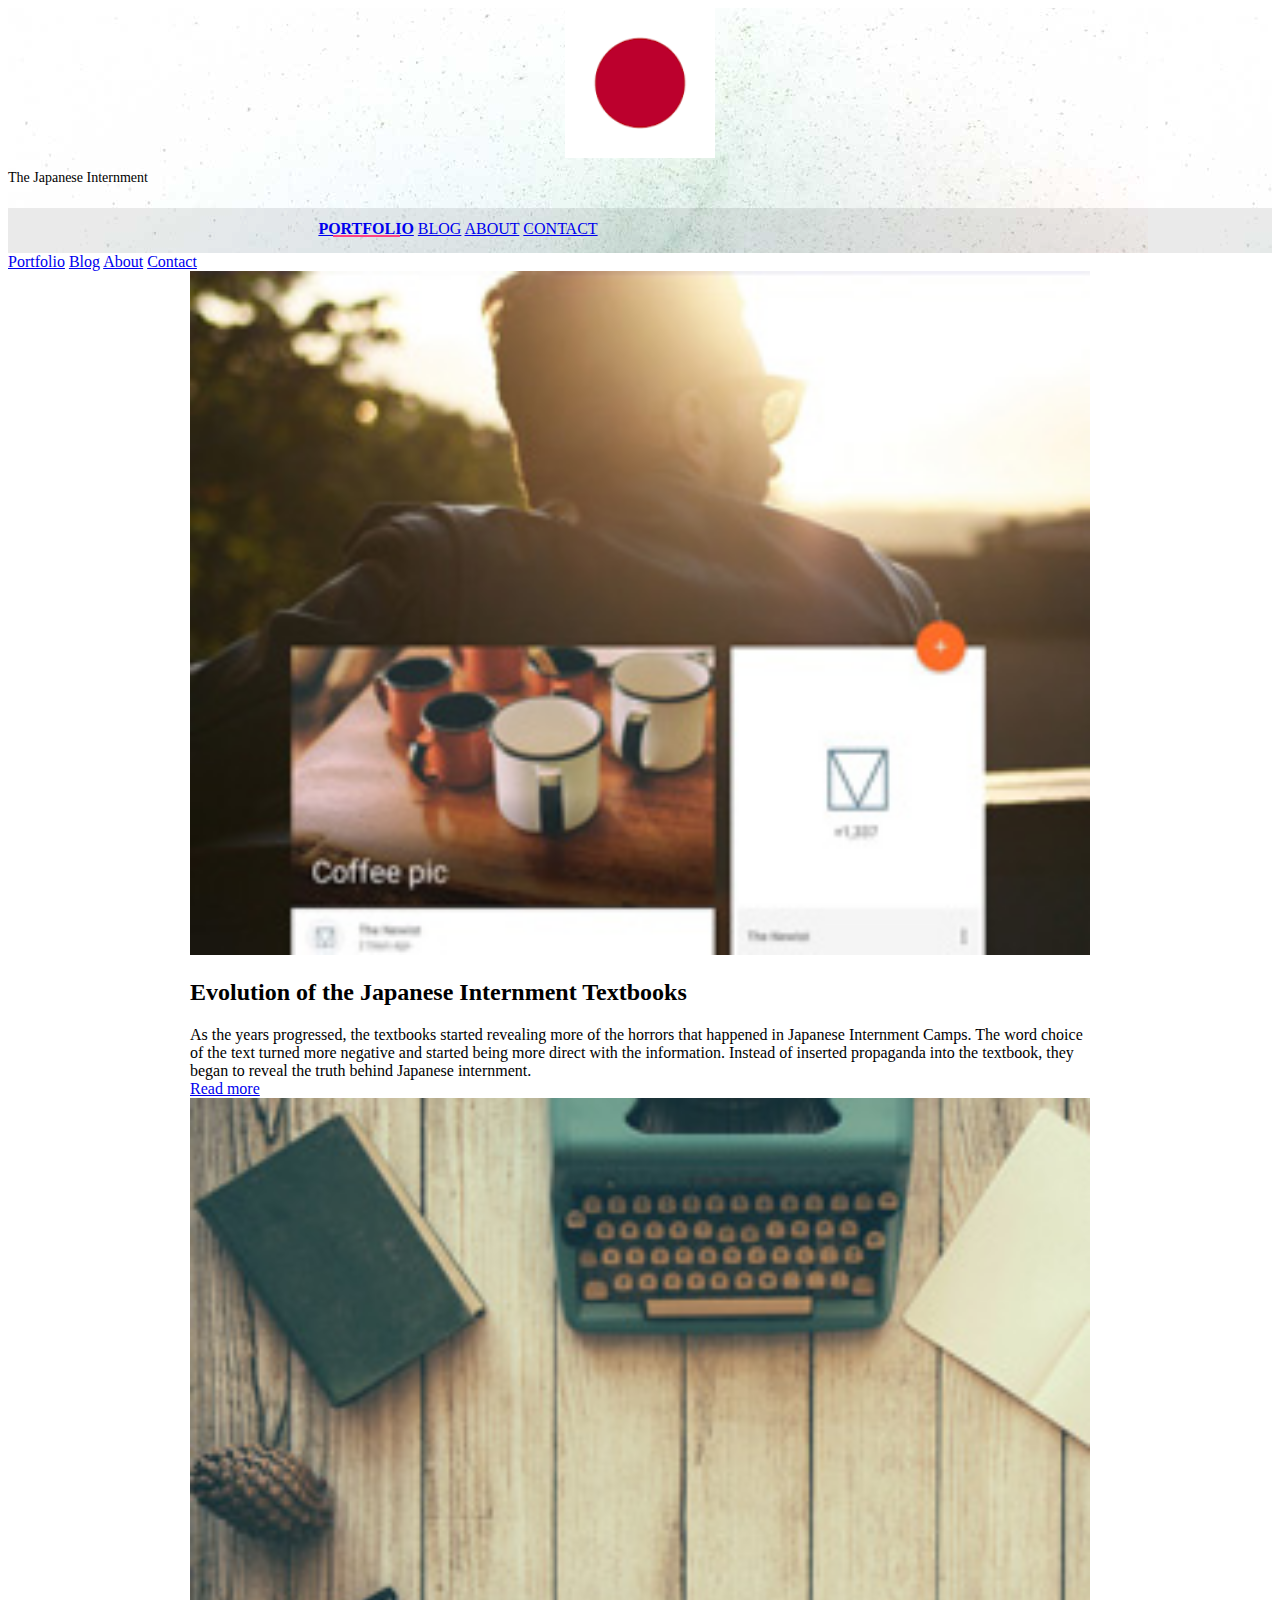
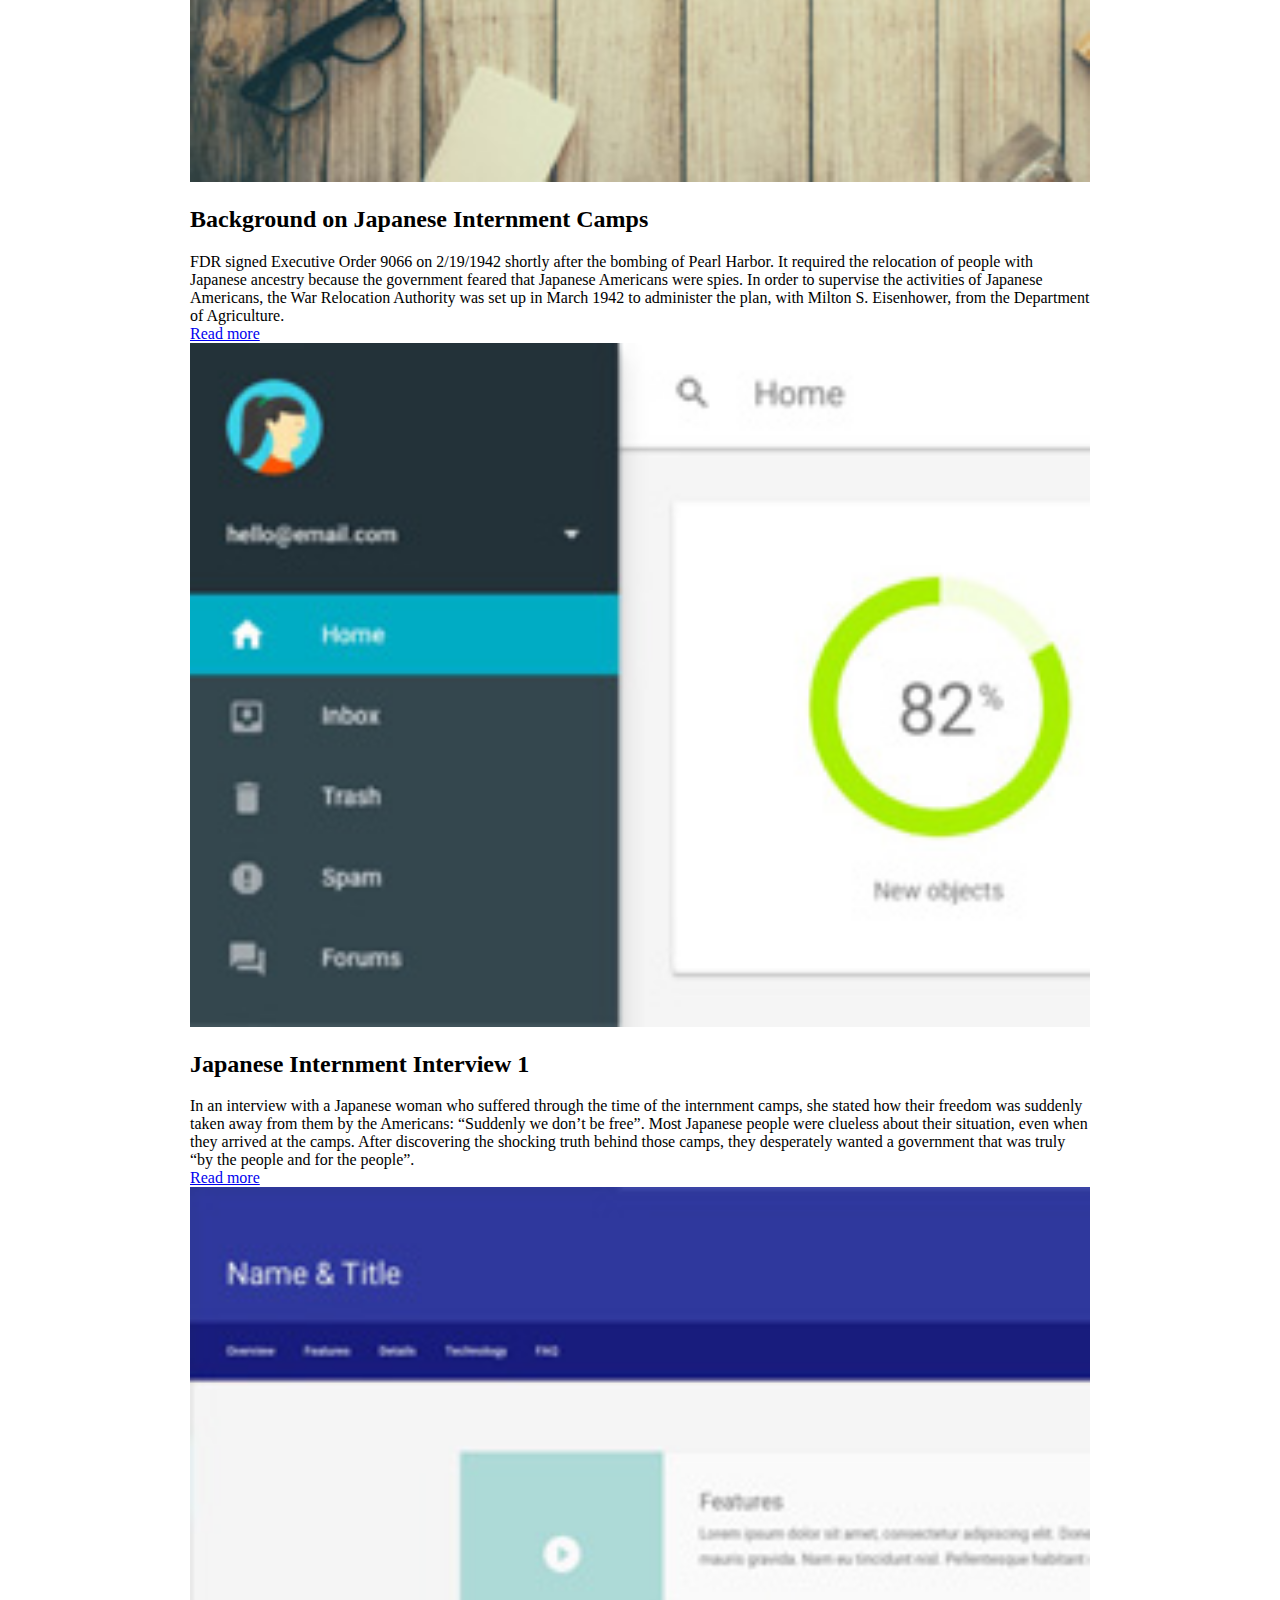
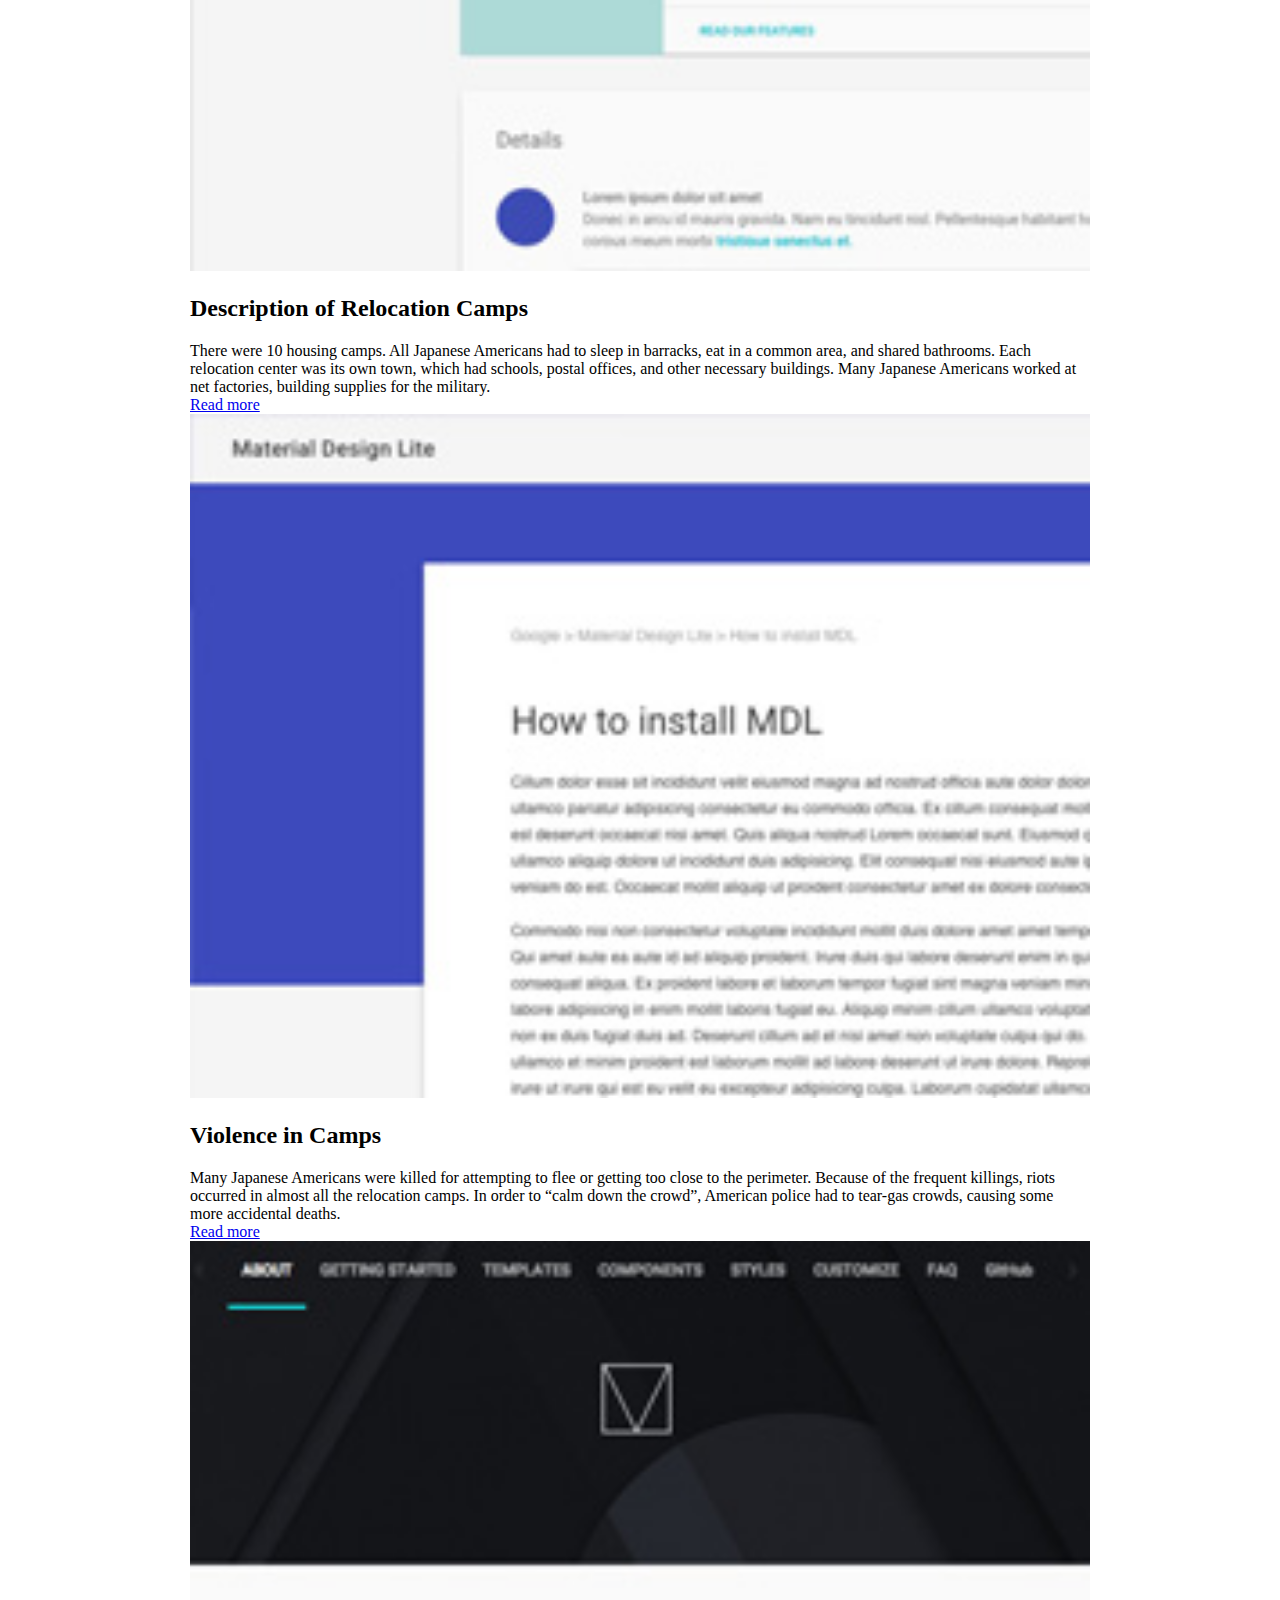
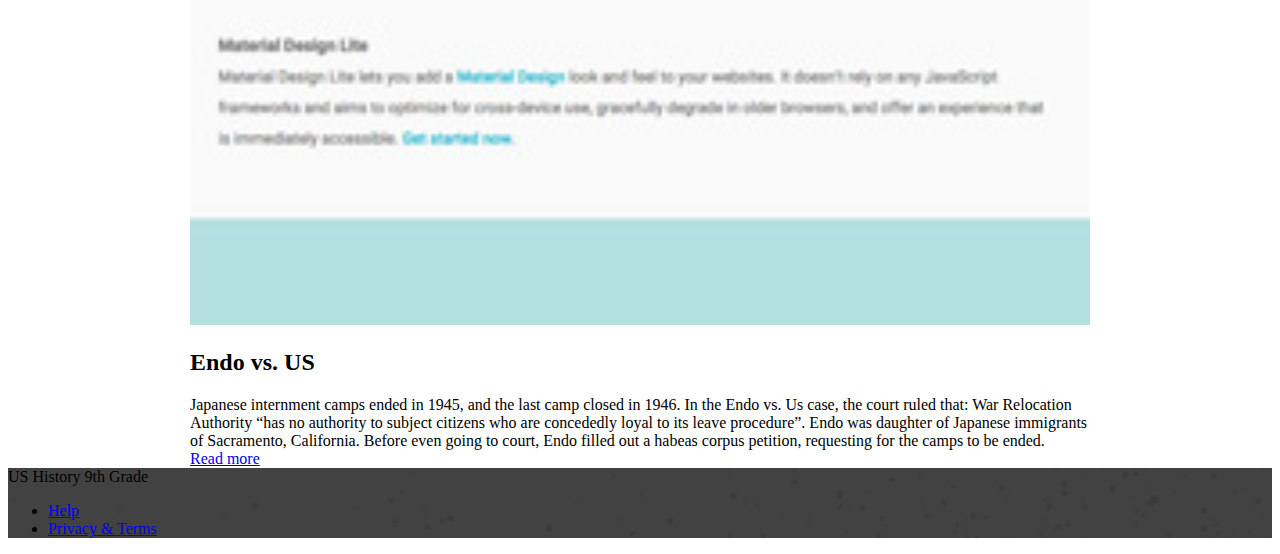
==== index.html @ 2d98bf53 "Update index.html" ====
<!doctype html>
<!--
  Material Design Lite
  Copyright 2015 Google Inc. All rights reserved.

  Licensed under the Apache License, Version 2.0 (the "License");
  you may not use this file except in compliance with the License.
  You may obtain a copy of the License at

      https://www.apache.org/licenses/LICENSE-2.0

  Unless required by applicable law or agreed to in writing, software
  distributed under the License is distributed on an "AS IS" BASIS,
  WITHOUT WARRANTIES OR CONDITIONS OF ANY KIND, either express or implied.
  See the License for the specific language governing permissions and
  limitations under the License
-->
<html lang="en">

<head>
    <meta charset="utf-8">
    <meta http-equiv="X-UA-Compatible" content="IE=edge">
    <meta name="description" content="A portfolio of information regarding the Japanese Internment. By Sujay Swain and Ivy Liang.">
    <meta name="viewport" content="width=device-width, initial-scale=1.0, minimum-scale=1.0">
    <title>Japanese Internment - Sujay Swain & Ivy Liang</title>
    <link rel="stylesheet" href="https://fonts.googleapis.com/css?family=Roboto:regular,bold,italic,thin,light,bolditalic,black,medium&amp;lang=en">
    <link rel="stylesheet" href="https://code.getmdl.io/1.3.0/material.grey-pink.min.css" />
    <link rel="stylesheet" href="styles.css" />


    <link rel="stylesheet" href="https://fonts.googleapis.com/icon?family=Material+Icons">
</head>

<body>
    <div class="mdl-layout mdl-js-layout mdl-layout--fixed-header">
        <header class="mdl-layout__header mdl-layout__header--waterfall portfolio-header">
            <div class="mdl-layout__header-row portfolio-logo-row">
                <span class="mdl-layout__title">
                    <div class="portfolio-logo"></div>
                    <span class="mdl-layout__title">The Japanese Internment</span>
                </span>
            </div>
            <div class="mdl-layout__header-row portfolio-navigation-row mdl-layout--large-screen-only">
                <nav class="mdl-navigation mdl-typography--body-1-force-preferred-font">
                    <a class="mdl-navigation__link is-active" href="index.html">Portfolio</a>
                    <a class="mdl-navigation__link" href="blog.html">Blog</a>
                    <a class="mdl-navigation__link" href="about.html">About</a>
                    <a class="mdl-navigation__link" href="contact.html">Contact</a>
                </nav>
            </div>
        </header>
        <div class="mdl-layout__drawer mdl-layout--small-screen-only">
            <nav class="mdl-navigation mdl-typography--body-1-force-preferred-font">
                <a class="mdl-navigation__link is-active" href="index.html">Portfolio</a>
                <a class="mdl-navigation__link" href="blog.html">Blog</a>
                <a class="mdl-navigation__link" href="about.html">About</a>
                <a class="mdl-navigation__link" href="contact.html">Contact</a>
            </nav>
        </div>
        <main class="mdl-layout__content">
            <div class="mdl-grid portfolio-max-width">
                <div class="mdl-cell mdl-card mdl-shadow--4dp portfolio-card">
                    <div class="mdl-card__media">
                        <img class="article-image" src=" images/example-work01.jpg" border="0" alt="">
                    </div>
                    <div class="mdl-card__title">
                        <h2 class="mdl-card__title-text">Evolution of the Japanese Internment Textbooks</h2>
                    </div>
                    <div class="mdl-card__supporting-text">
                        As the years progressed, the textbooks started revealing more of the horrors that happened
                        in Japanese Internment Camps. The word choice of the text turned more negative and started
                        being more direct with the information. Instead of inserted propaganda into the textbook,
                        they began to reveal the truth behind Japanese internment.
                    </div>
                    <div class="mdl-card__actions mdl-card--border">
                        <a class="mdl-button mdl-button--colored mdl-js-button mdl-js-ripple-effect mdl-button--accent" href="portfolio-example01.html">Read more</a>
                    </div>
                </div>
                <div class="mdl-cell mdl-card mdl-shadow--4dp portfolio-card">
                    <div class="mdl-card__media">
                        <img class="article-image" src=" images/example-work07.jpg" border="0" alt="">
                    </div>
                    <div class="mdl-card__title">
                        <h2 class="mdl-card__title-text">Background on Japanese Internment Camps</h2>
                    </div>
                    <div class="mdl-card__supporting-text">
                        FDR signed Executive Order 9066 on 2/19/1942 shortly after the bombing of Pearl Harbor.
                        It required the relocation of people with Japanese ancestry because the government feared
                        that Japanese Americans were spies. In order to supervise the activities of Japanese
                        Americans, the War Relocation Authority was set up in March 1942 to administer the plan,
                        with Milton S. Eisenhower, from the Department of Agriculture.
                    </div>
                    <div class="mdl-card__actions mdl-card--border">
                        <a class="mdl-button mdl-button--colored mdl-js-button mdl-js-ripple-effect mdl-button--accent" href="portfolio-example01.html">Read more</a>
                    </div>
                </div>
                <div class="mdl-cell mdl-card mdl-shadow--4dp portfolio-card">
                    <div class="mdl-card__media">
                        <img class="article-image" src=" images/example-work03.jpg" border="0" alt="">
                    </div>
                    <div class="mdl-card__title">
                        <h2 class="mdl-card__title-text">Japanese Internment Interview 1</h2>
                    </div>
                    <div class="mdl-card__supporting-text">
                       In an interview with a Japanese woman who suffered through the time of the internment camps, she stated how 
                      their freedom was suddenly taken away from them by the Americans: “Suddenly we don’t be free”. Most Japanese 
                      people were clueless about their situation, even when they arrived at the camps. After discovering the shocking 
                      truth behind those camps, they desperately wanted a government that was truly “by the people and for the people”.
                    </div>
                    <div class="mdl-card__actions mdl-card--border">
                        <a class="mdl-button mdl-button--colored mdl-js-button mdl-js-ripple-effect mdl-button--accent" href="portfolio-example01.html">Read more</a>
                    </div>
                </div>
                <div class="mdl-cell mdl-card mdl-shadow--4dp portfolio-card">
                    <div class="mdl-card__media">
                        <img class="article-image" src=" images/example-work04.jpg" border="0" alt="">
                    </div>
                    <div class="mdl-card__title">
                        <h2 class="mdl-card__title-text">Description of Relocation Camps</h2>
                    </div>
                    <div class="mdl-card__supporting-text">
                        There were 10 housing camps. All Japanese Americans had to sleep in barracks, eat in a common area, and 
                      shared bathrooms. Each relocation center was its own town, which had schools, postal offices, and other 
                      necessary buildings. Many Japanese Americans worked at net factories, building supplies for the military.
                    </div>
                    <div class="mdl-card__actions mdl-card--border">
                        <a class="mdl-button mdl-button--colored mdl-js-button mdl-js-ripple-effect mdl-button--accent" href="portfolio-example01.html">Read more</a>
                    </div>
                </div>
                <div class="mdl-cell mdl-card mdl-shadow--4dp portfolio-card">
                    <div class="mdl-card__media">
                        <img class="article-image" src=" images/example-work05.jpg" border="0" alt="">
                    </div>
                    <div class="mdl-card__title">
                        <h2 class="mdl-card__title-text">Violence in Camps</h2>
                    </div>
                    <div class="mdl-card__supporting-text">
                        Many Japanese Americans were killed for attempting to flee or getting too close to the perimeter. Because 
                      of the frequent killings, riots occurred in almost all the relocation camps. In order to “calm down the crowd”, 
                      American police had to tear-gas crowds, causing some more accidental deaths.
                    </div>
                    <div class="mdl-card__actions mdl-card--border">
                        <a class="mdl-button mdl-button--colored mdl-js-button mdl-js-ripple-effect mdl-button--accent" href="portfolio-example01.html">Read more</a>
                    </div>
                </div>
                <div class="mdl-cell mdl-card mdl-shadow--4dp portfolio-card">
                    <div class="mdl-card__media">
                        <img class="article-image" src=" images/example-work06.jpg" border="0" alt="">
                    </div>
                    <div class="mdl-card__title">
                        <h2 class="mdl-card__title-text">Endo vs. US</h2>
                    </div>
                    <div class="mdl-card__supporting-text">
                        Japanese internment camps ended in 1945, and the last camp closed in 1946. In the Endo vs. Us case, the 
                      court ruled that: War Relocation Authority “has no authority to subject citizens who are concededly loyal to 
                      its leave procedure”. Endo was daughter of Japanese immigrants of Sacramento, California. Before even going 
                      to court, Endo filled out a habeas corpus petition, requesting for the camps to be ended.
                    </div>
                    <div class="mdl-card__actions mdl-card--border">
                        <a class="mdl-button mdl-button--colored mdl-js-button mdl-js-ripple-effect mdl-button--accent" href="portfolio-example01.html">Read more</a>
                    </div>
                </div>
            </div>
            <footer class="mdl-mini-footer">
                <div class="mdl-mini-footer__left-section">
                    <div class="mdl-logo">US History 9th Grade</div>
                </div>
                <div class="mdl-mini-footer__right-section">
                    <ul class="mdl-mini-footer__link-list">
                        <li><a href="#">Help</a></li>
                        <li><a href="#">Privacy & Terms</a></li>
                    </ul>
                </div>
            </footer>
        </main>
    </div>
    <script src="https://code.getmdl.io/1.3.0/material.min.js"></script>
</body>

</html>
---- styles.css ----
.portfolio-header {
  position: relative;
  background-image: url(images/header-bg.jpg);
}

.portfolio-header .mdl-layout__header-row {
  padding: 0;
  -webkit-justify-content: center;
      -ms-flex-pack: center;
          justify-content: center;
}

.mdl-layout__title {
  font-size: 14px;
  text-align: center;
  font-weight: 300;
}

.is-compact .mdl-layout__title span {
  display: none;
}

.portfolio-logo-row {
  min-height: 200px;
}

.is-compact .portfolio-logo-row {
  min-height: auto;
}

.portfolio-logo {
  background: url(images/logo.png) 50% no-repeat;
  background-size: cover;
  height: 150px;
  width: 150px;
  margin: auto auto 10px;
}

.is-compact .portfolio-logo {
  height: 50px;
  width: 50px;
  margin-top: 7px;
}

.portfolio-navigation-row {
  background-color: rgba(0, 0, 0, 0.08);
  text-transform: uppercase;
  height: 45px;
}

.portfolio-navigation-row  .mdl-navigation {
  text-align: center;
  max-width: 900px;
  width: 100%;
}

.portfolio-navigation-row .mdl-navigation__link {
  -webkit-flex: 1;
      -ms-flex: 1;
          flex: 1;
  line-height: 42px;
}

.portfolio-header .mdl-layout__drawer-button {
    background-color: rgba(197, 197, 197, 0.44);
}

.portfolio-navigation-row .is-active {
  position: relative;
  font-weight: bold;
}

.portfolio-navigation-row .is-active:after {
  content: "";
  width: 70%;
  height: 2px;
  display: block;
  position: absolute;
  bottom: 0;
  left: 0;
  background-color: rgb(255,64,129);
  left: 15%;
}

.portfolio-card .mdl-card__title {
  padding-bottom: 0;
}

.portfolio-blog-card-full-bg {
  background: url(images/example-blog03.jpg) center / cover;
}

.portfolio-blog-card-event-bg {
  background: url(images/example-blog05.jpg) center / cover;
}

.portfolio-blog-card-strip-bg {
  background: url(images/example-blog06.jpg) center / cover;
}

.portfolio-blog-card-compact .mdl-card__title {
  padding-bottom: 0;
}

.portfolio-blog-card-bg > .mdl-card__actions {
  height: 52px;
  padding: 16px;
  background: rgba(0, 0, 0, 0.2);
}

img.article-image {
  width: 100%;
  height: auto;
}

.portfolio-max-width {
  max-width: 900px;
  margin: auto;
}

.portfolio-copy {
  max-width: 700px;
}

.no-padding {
  padding: 0;
}

.no-left-padding{
  padding-left: 0;
}

.no-bottom-padding {
  padding-bottom: 0;
}

.padding-top {
  padding: 10px 0 0;
}

.portfolio-share-btn {
  position: relative;
  float: right;
  top: -4px;
}

.demo-card-event > .mdl-card__actions {
    -webkit-align-items: center;
        -ms-flex-align: center;
            align-items: center;
    box-sizing: border-box;
    display: -webkit-flex;
    display: -ms-flexbox;
    display: flex;
}

.portfolio-contact .mdl-textfield {
  width: 100%;
}

.portfolio-contact form {
  max-width: 550px;
  margin: auto;
}

footer {
  background-image: url(images/footer-background.png);
  background-size: cover;
}
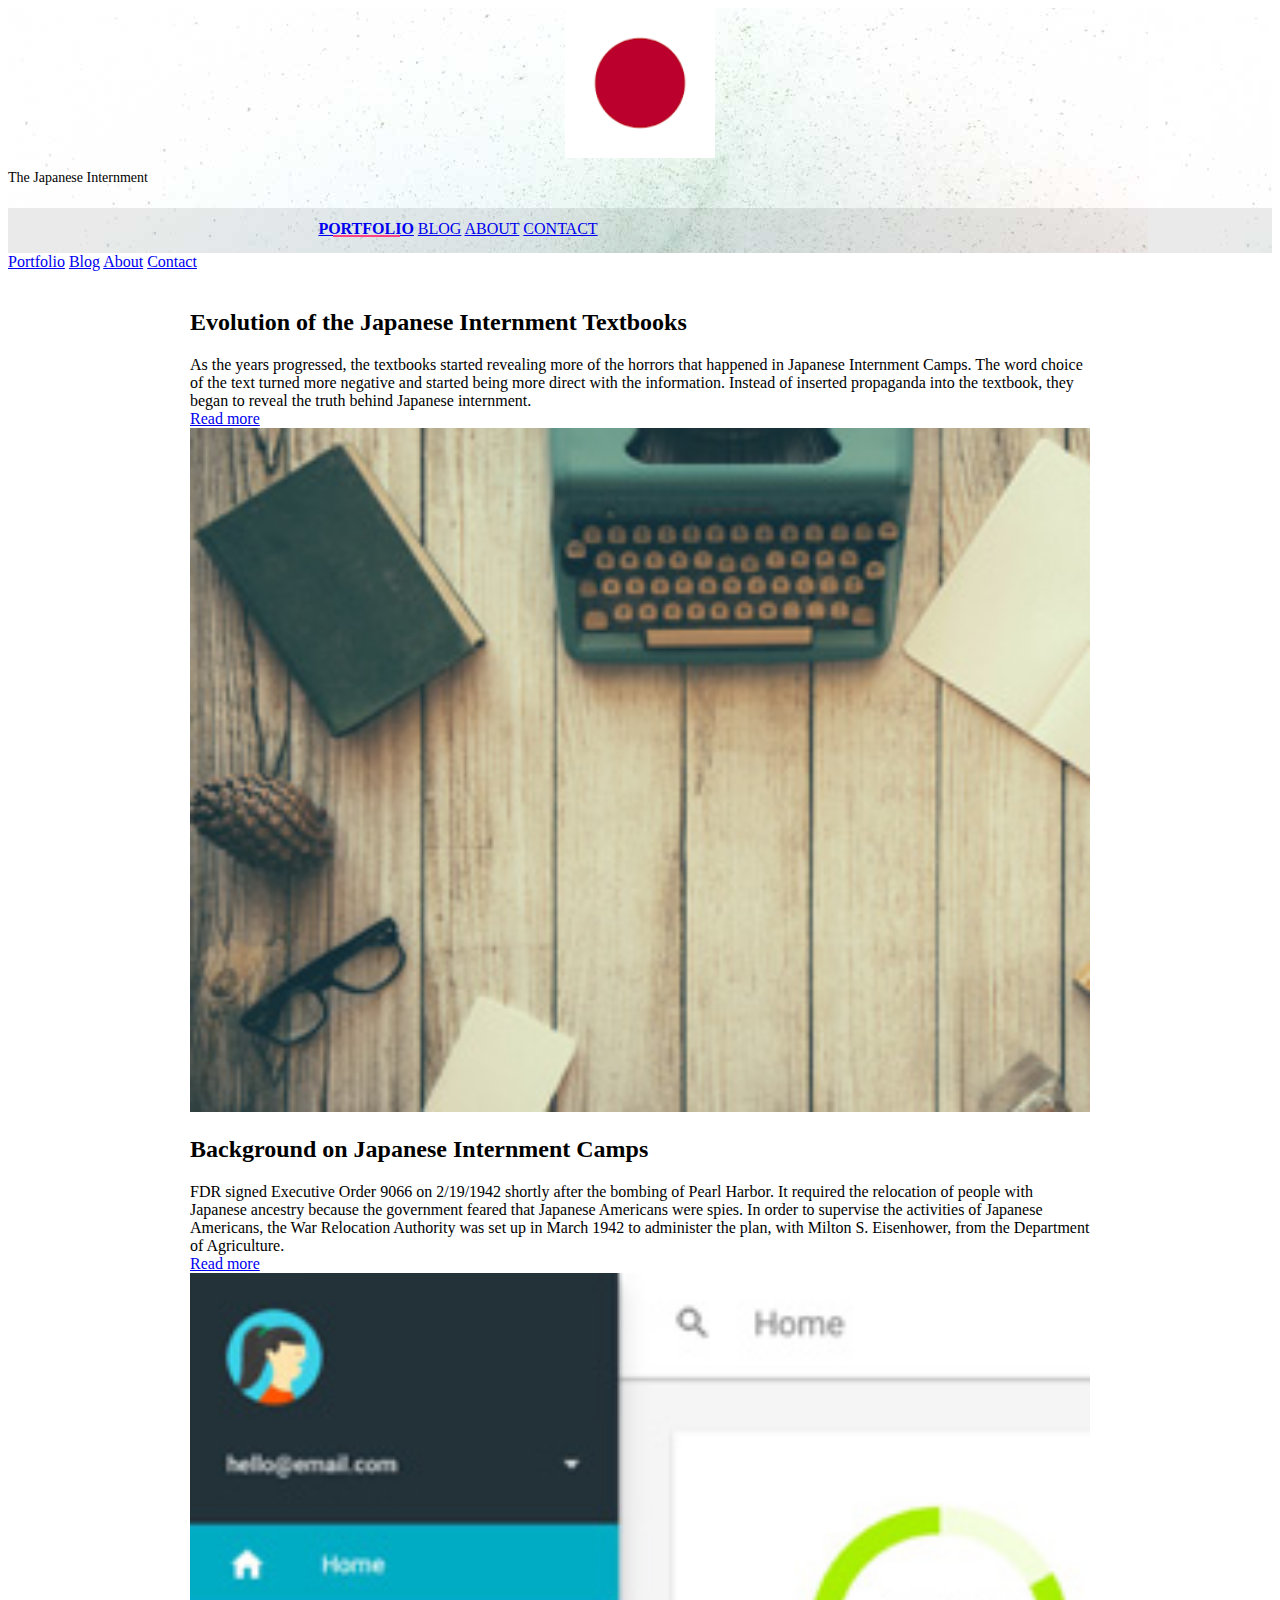
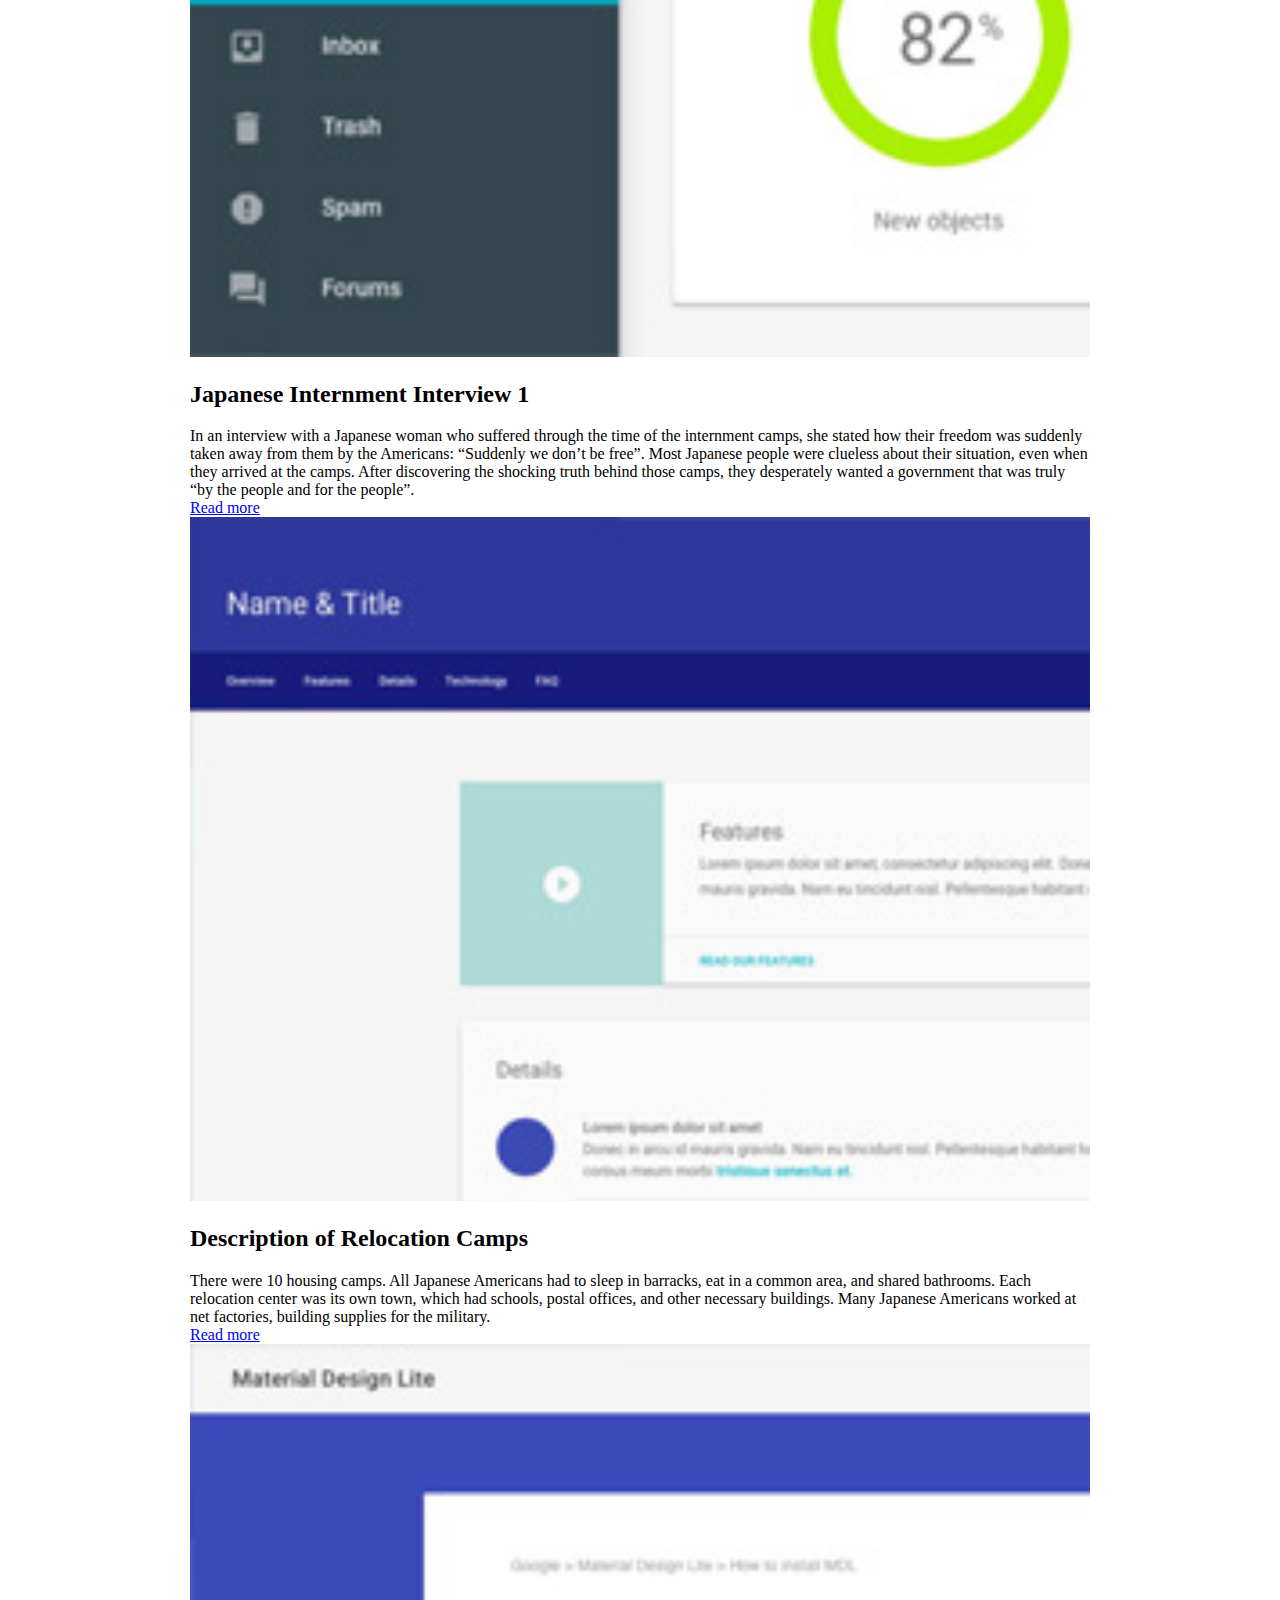
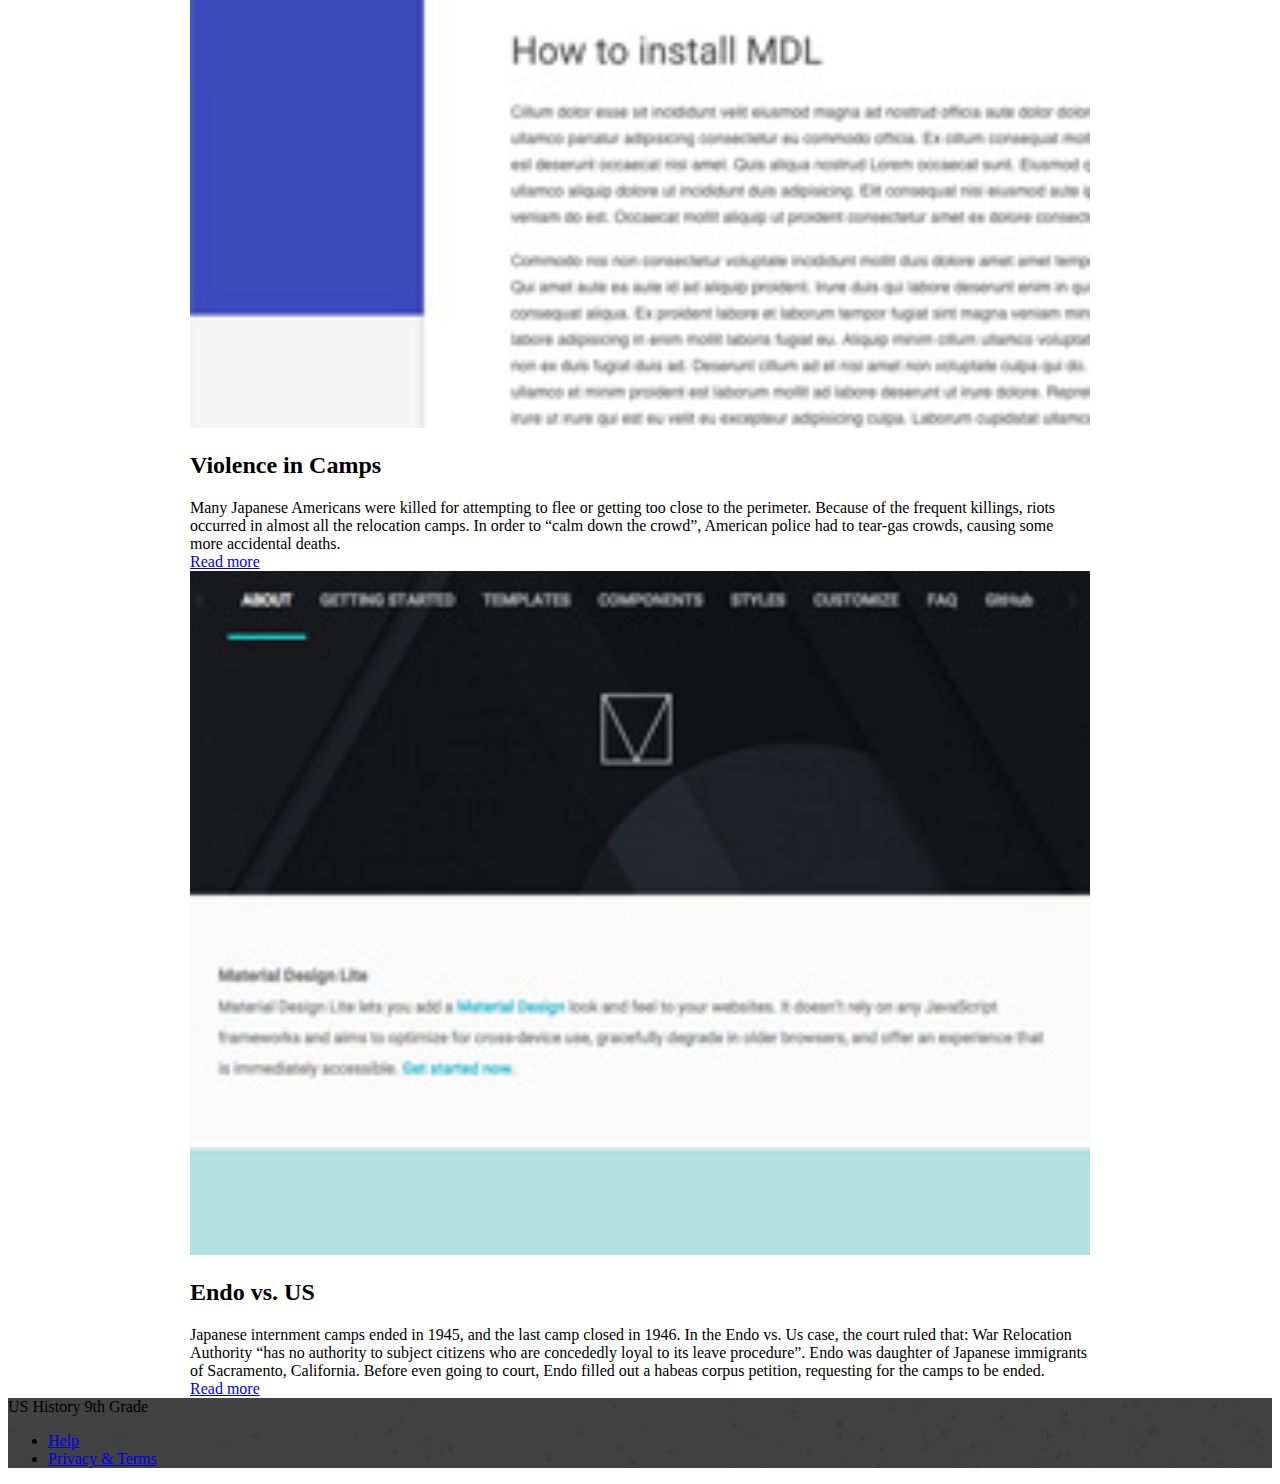
==== commit 0d4b36c4: "Update index.html" ====
--- a/index.html
+++ b/index.html
@@ -61,7 +61,7 @@
             <div class="mdl-grid portfolio-max-width">
                 <div class="mdl-cell mdl-card mdl-shadow--4dp portfolio-card">
                     <div class="mdl-card__media">
-                        <img class="article-image" src=" images/example-work01.jpg" border="0" alt="">
+                        <img class="article-image" src=" images/textbook.jpeg" border="0" alt="">
                     </div>
                     <div class="mdl-card__title">
                         <h2 class="mdl-card__title-text">Evolution of the Japanese Internment Textbooks</h2>
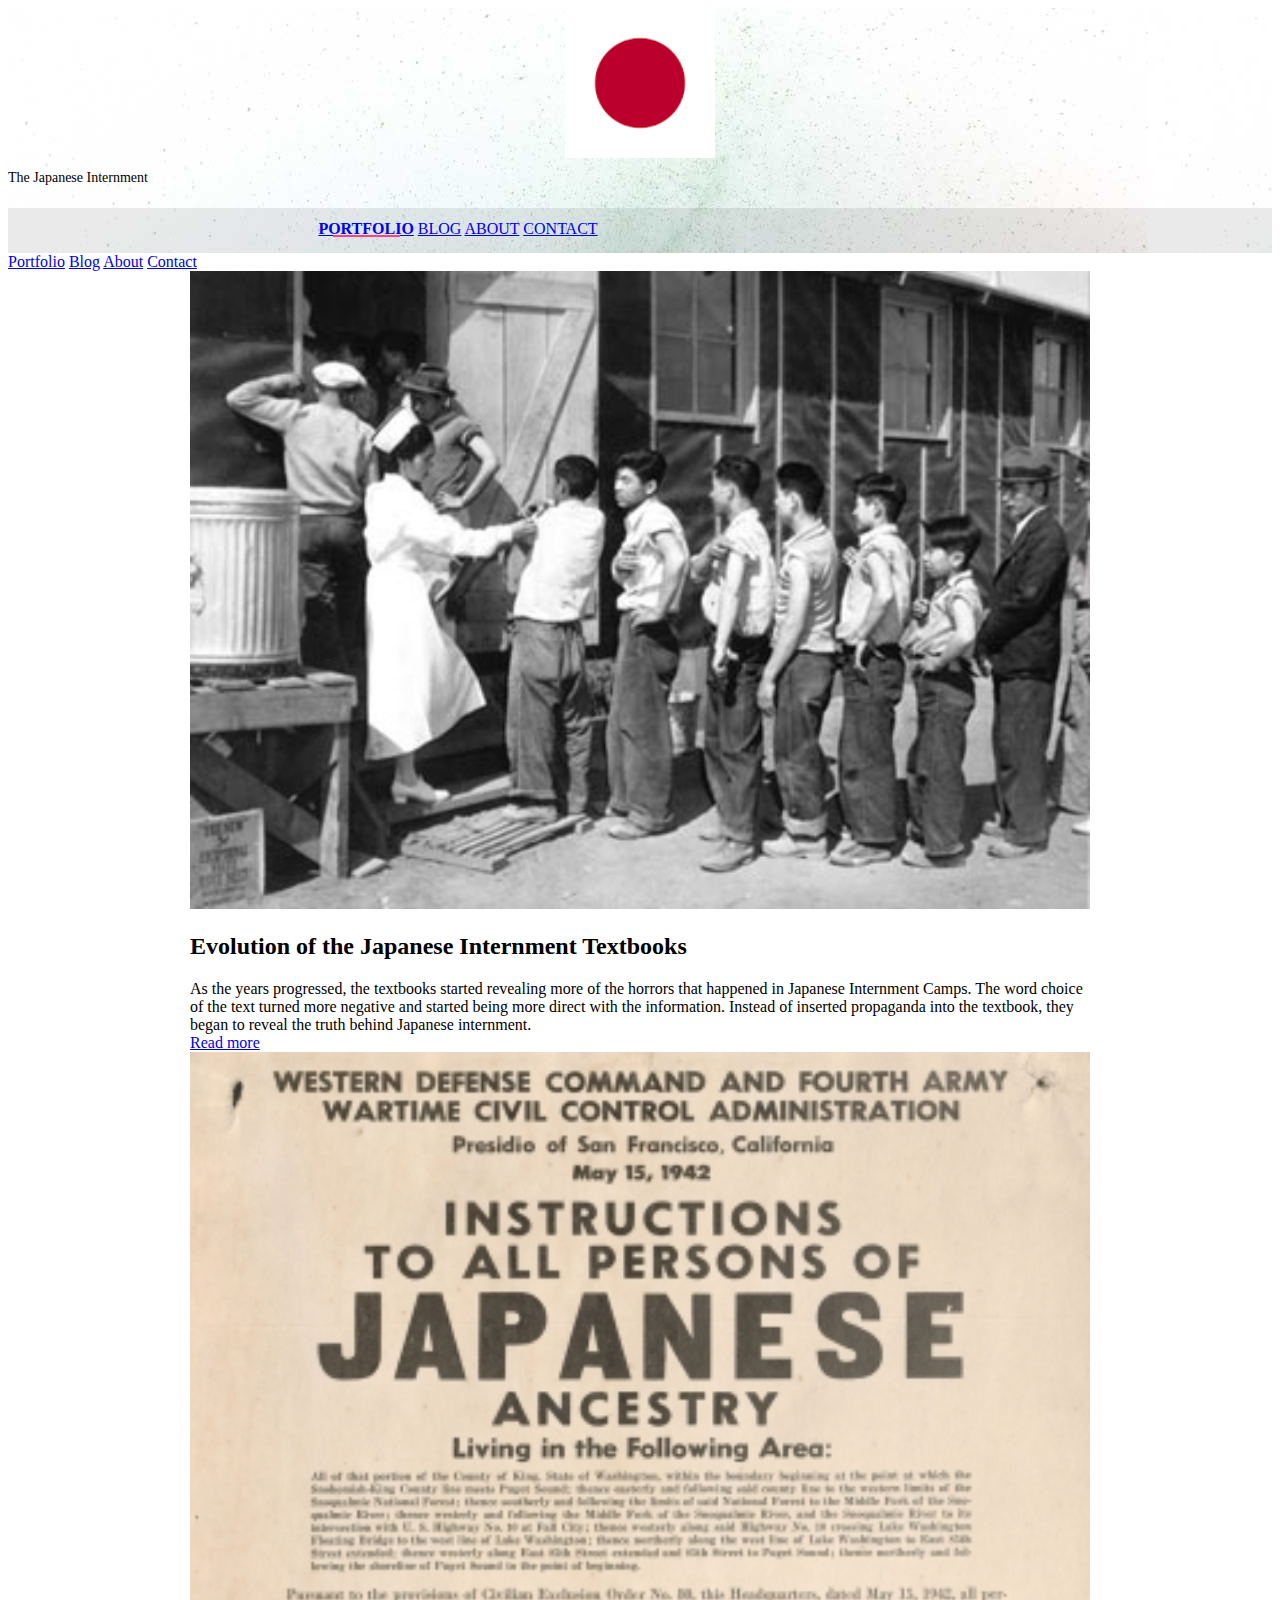
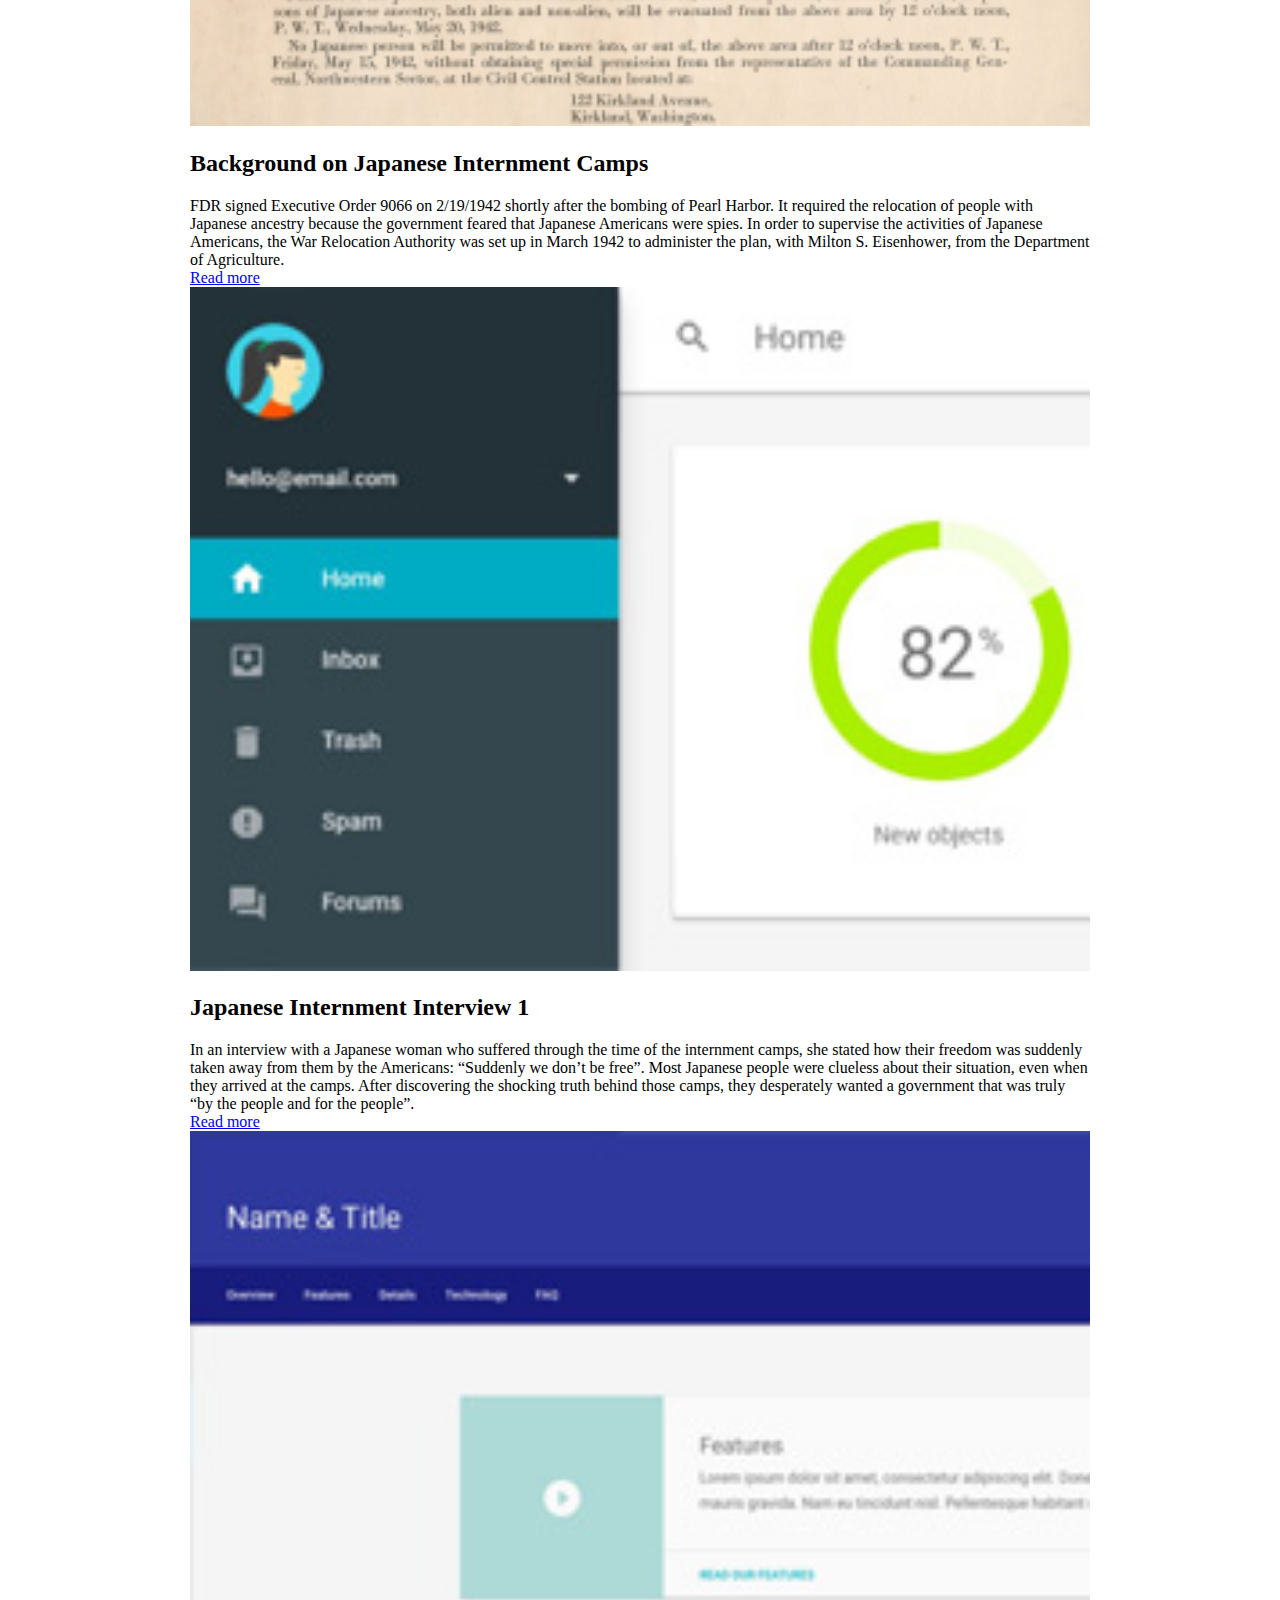
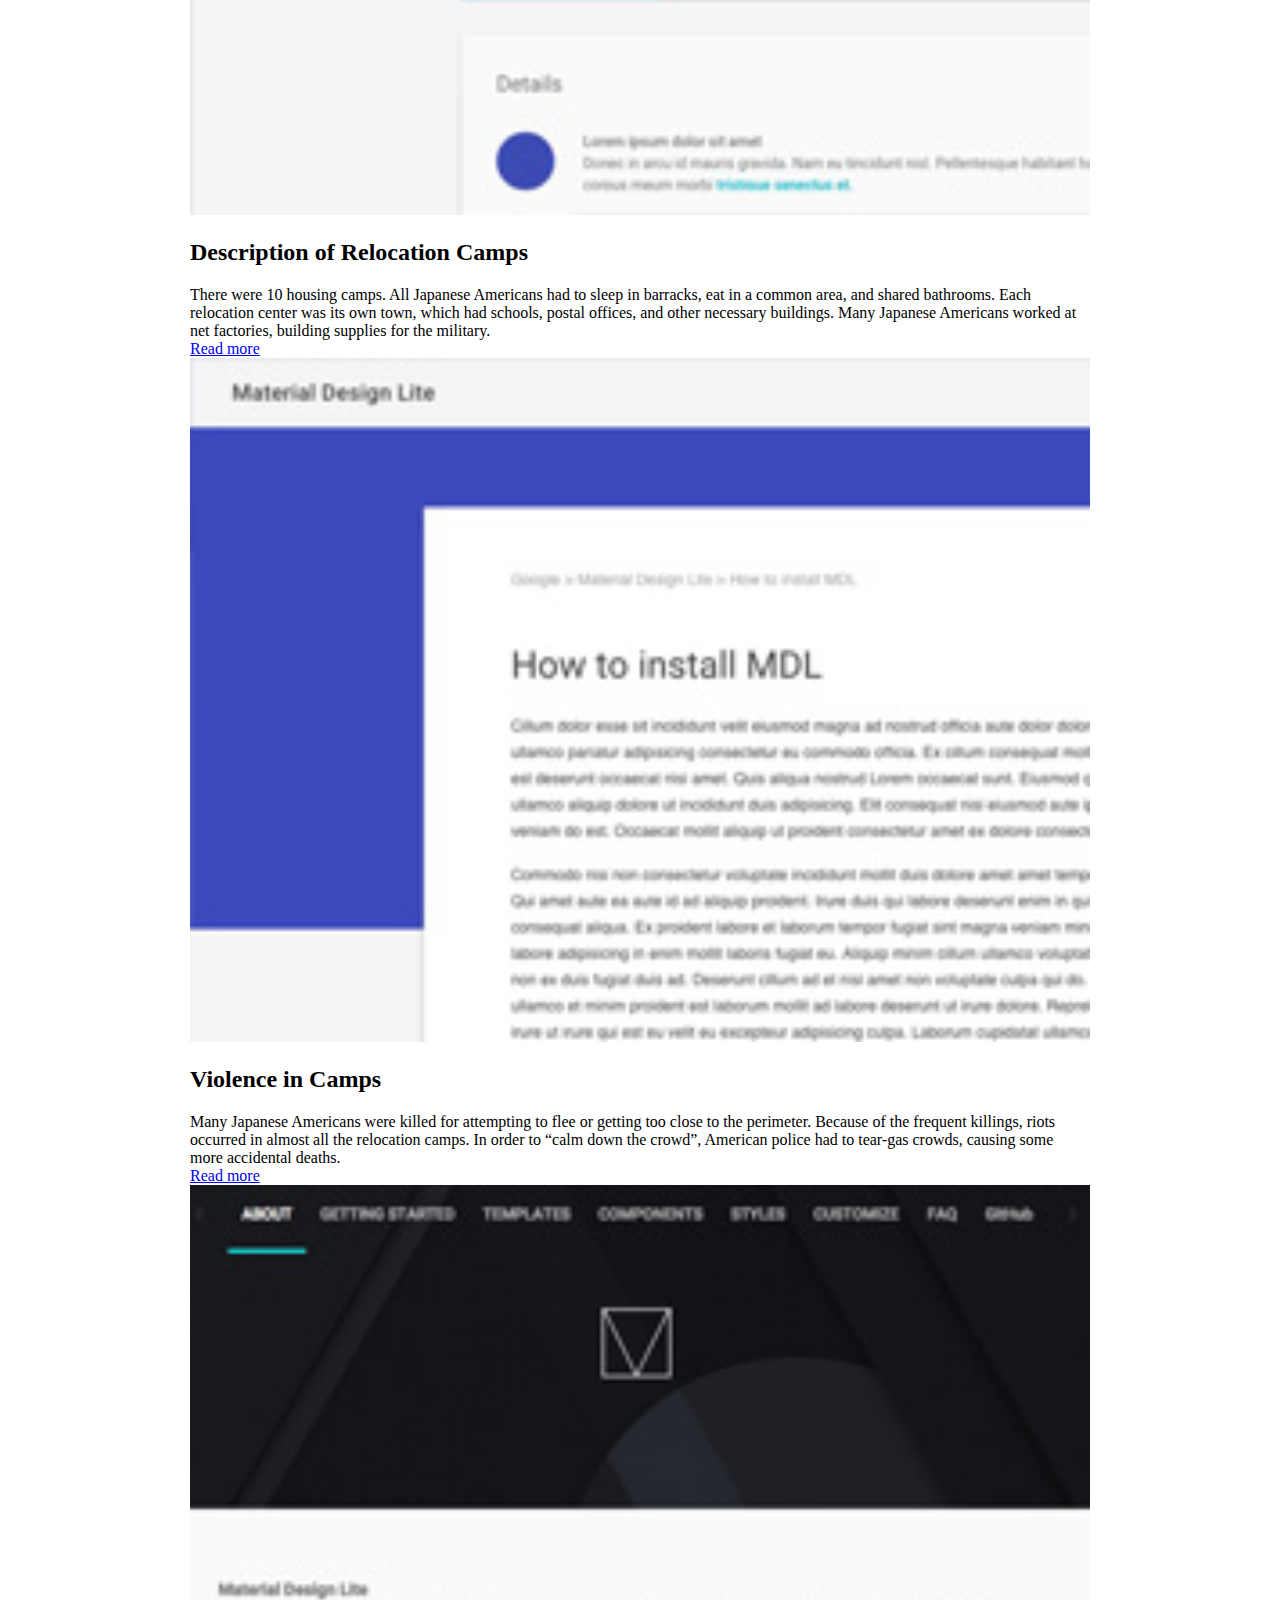
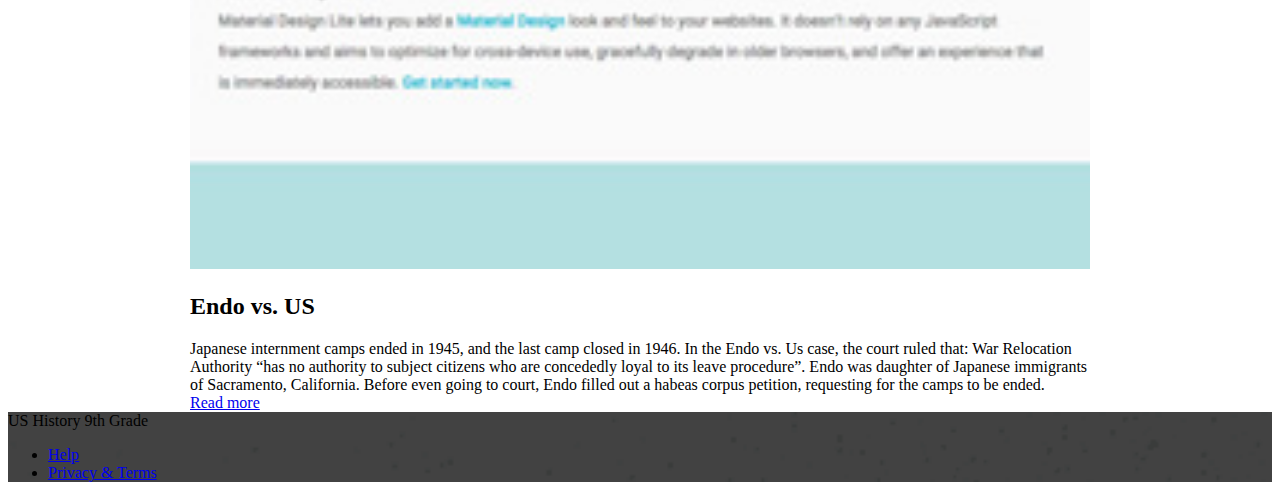
==== commit ced5304f: "Update index.html" ====
--- a/index.html
+++ b/index.html
@@ -61,7 +61,7 @@
             <div class="mdl-grid portfolio-max-width">
                 <div class="mdl-cell mdl-card mdl-shadow--4dp portfolio-card">
                     <div class="mdl-card__media">
-                        <img class="article-image" src=" images/textbook.jpeg" border="0" alt="">
+                        <img class="article-image" src=" images/textbook.jpg" border="0" alt="">
                     </div>
                     <div class="mdl-card__title">
                         <h2 class="mdl-card__title-text">Evolution of the Japanese Internment Textbooks</h2>
@@ -78,7 +78,7 @@
                 </div>
                 <div class="mdl-cell mdl-card mdl-shadow--4dp portfolio-card">
                     <div class="mdl-card__media">
-                        <img class="article-image" src=" images/example-work07.jpg" border="0" alt="">
+                        <img class="article-image" src=" images/background.jpeg" border="0" alt="">
                     </div>
                     <div class="mdl-card__title">
                         <h2 class="mdl-card__title-text">Background on Japanese Internment Camps</h2>
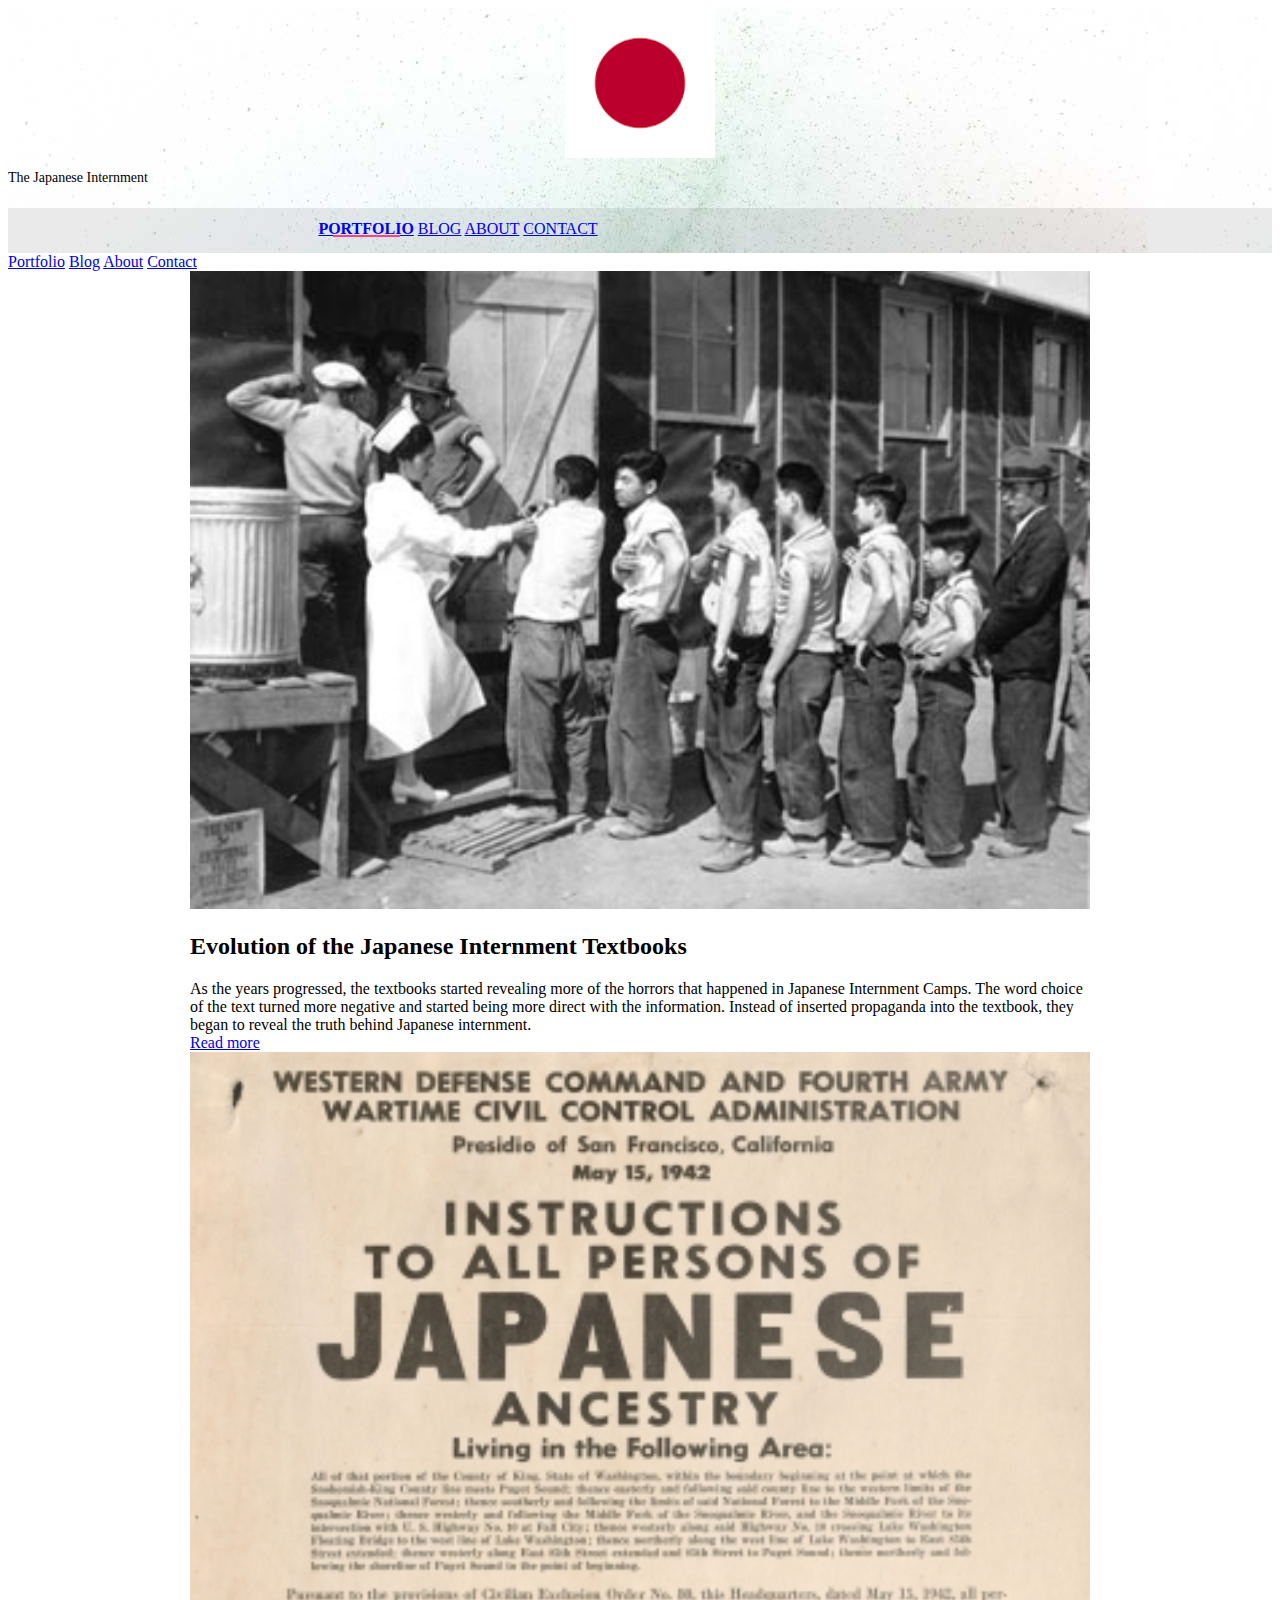
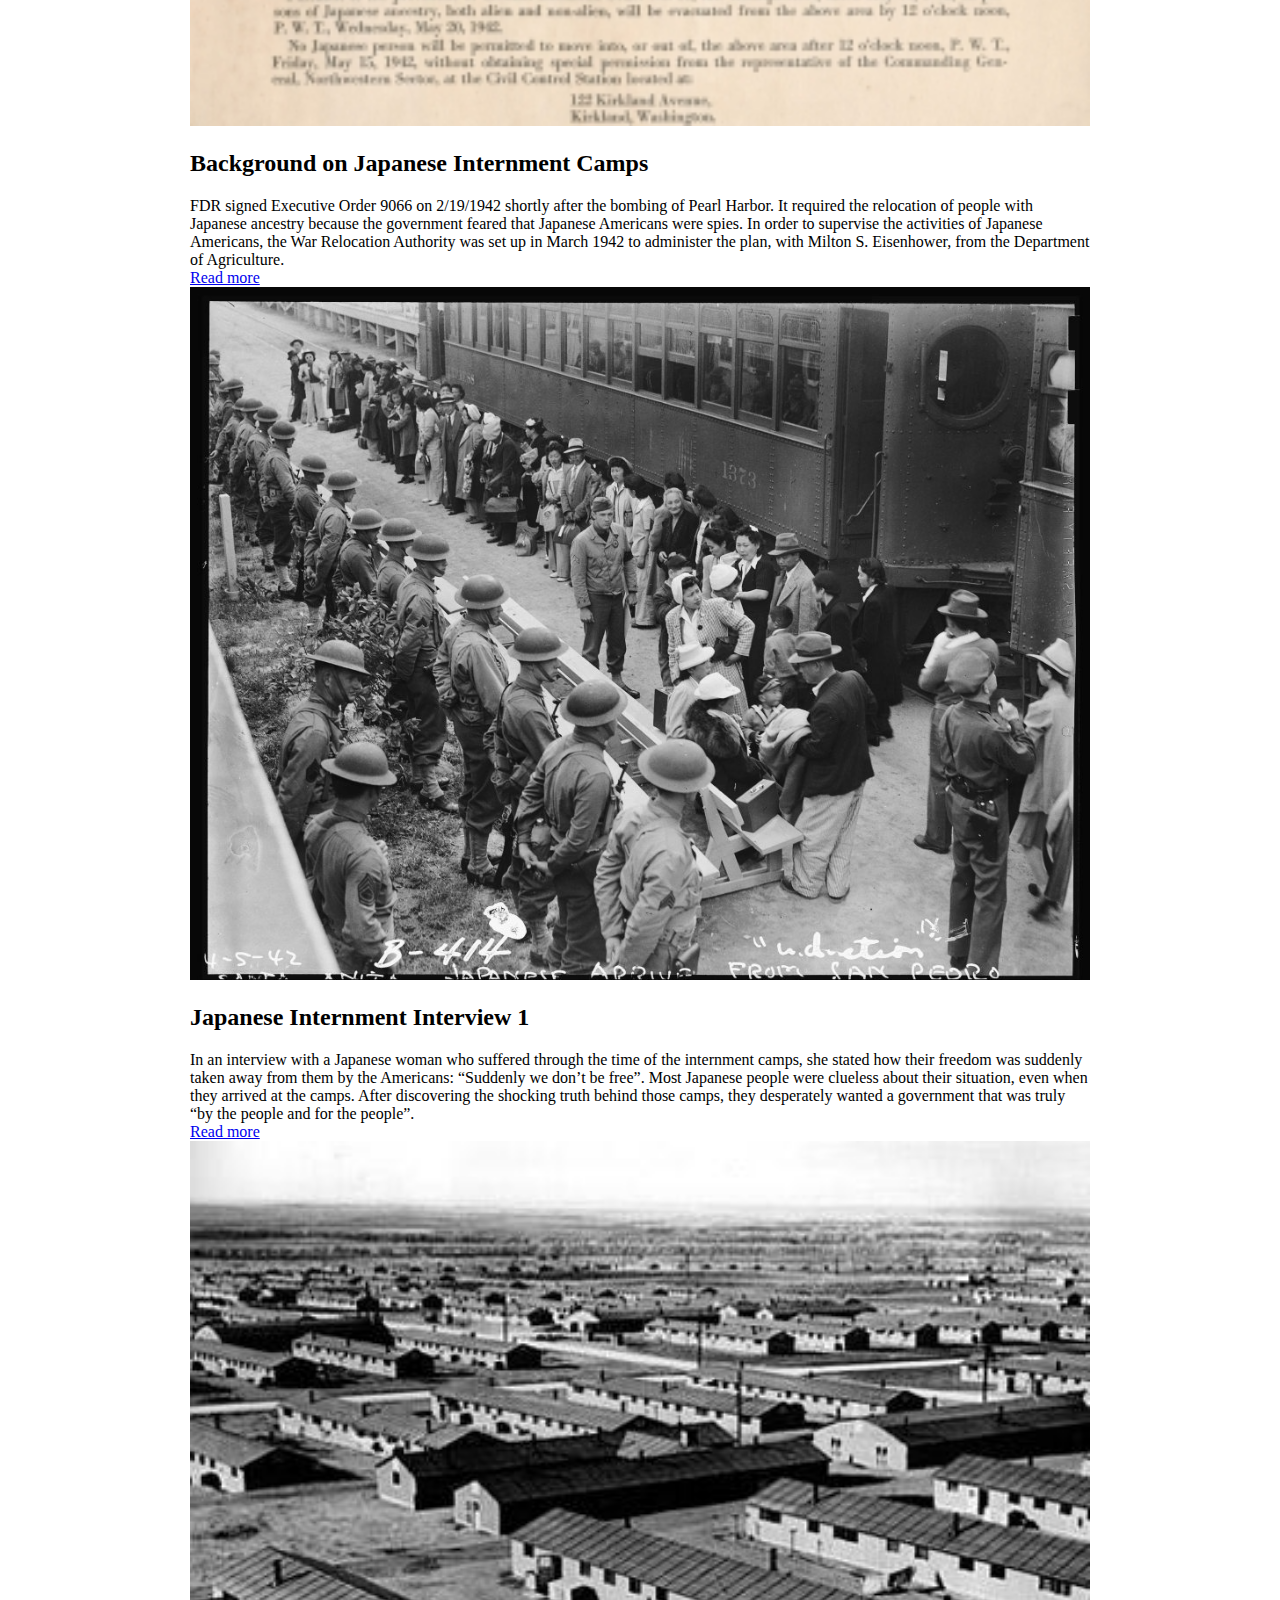
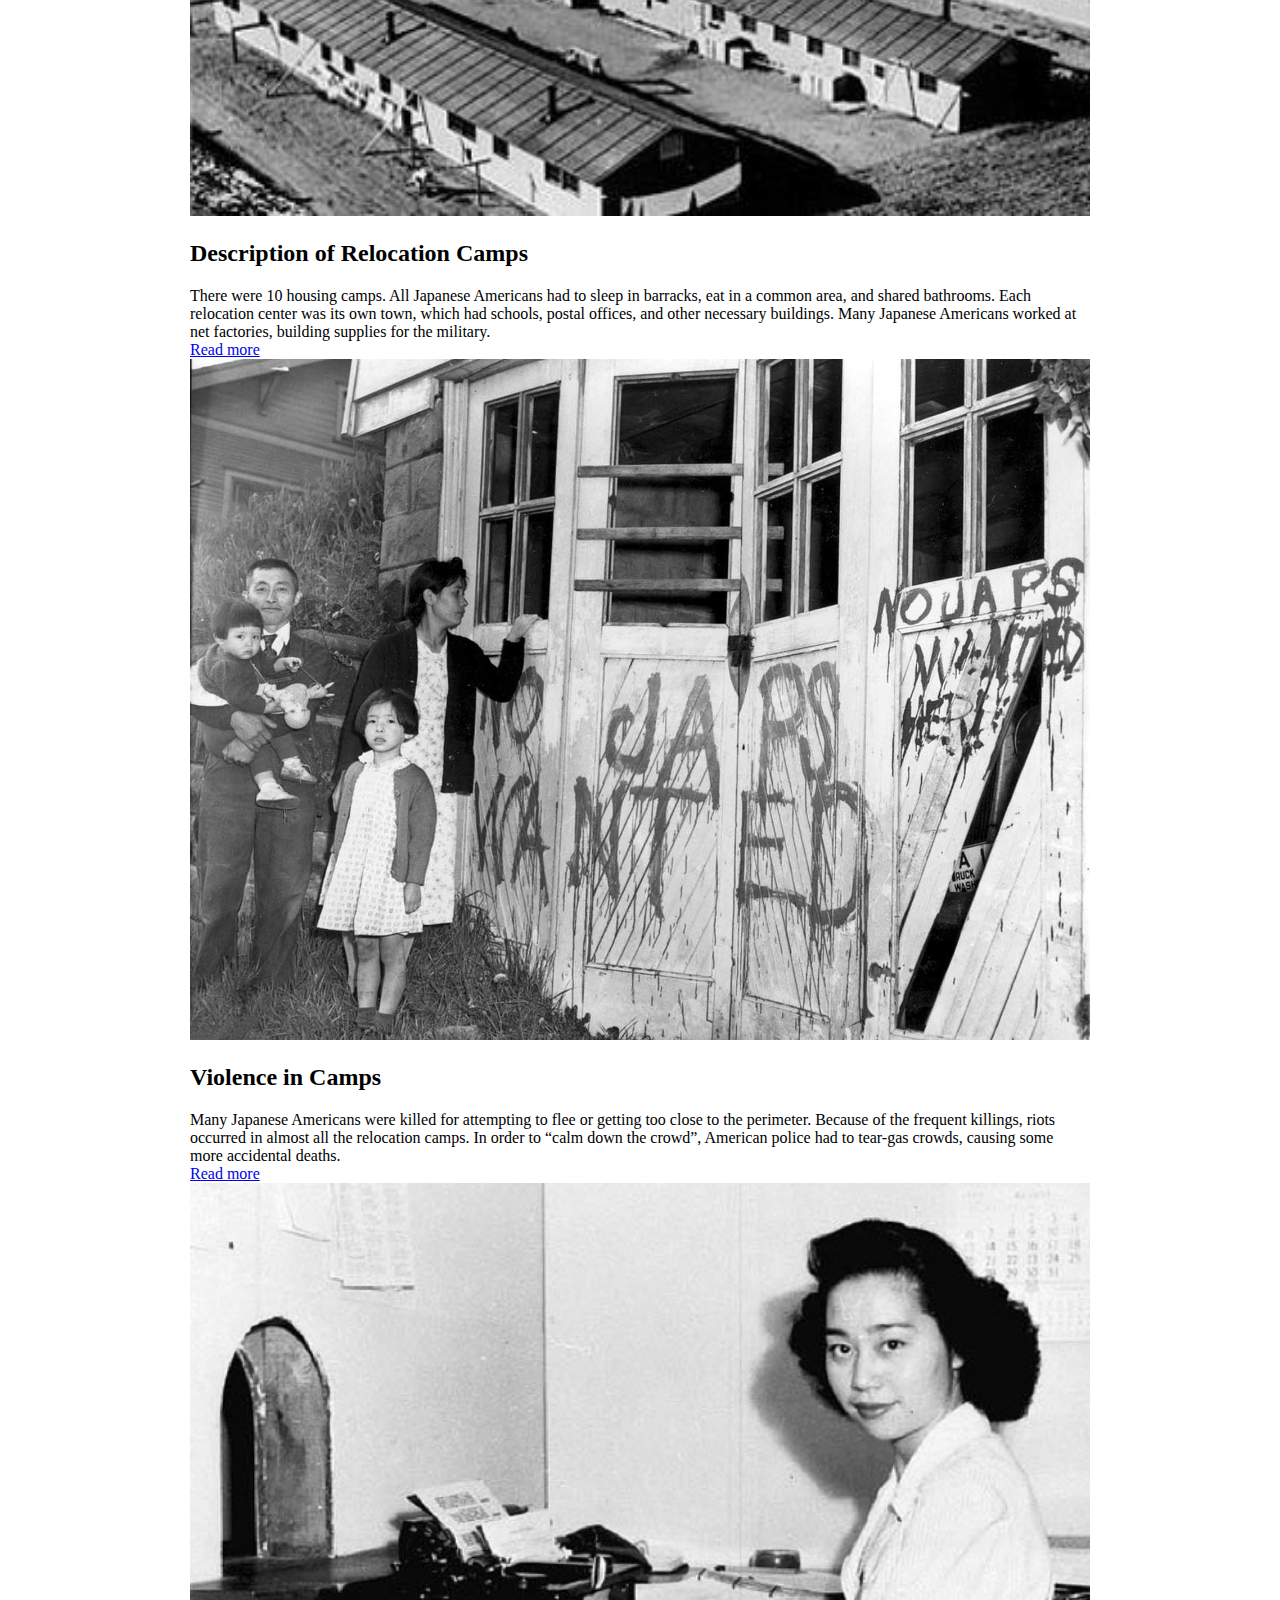
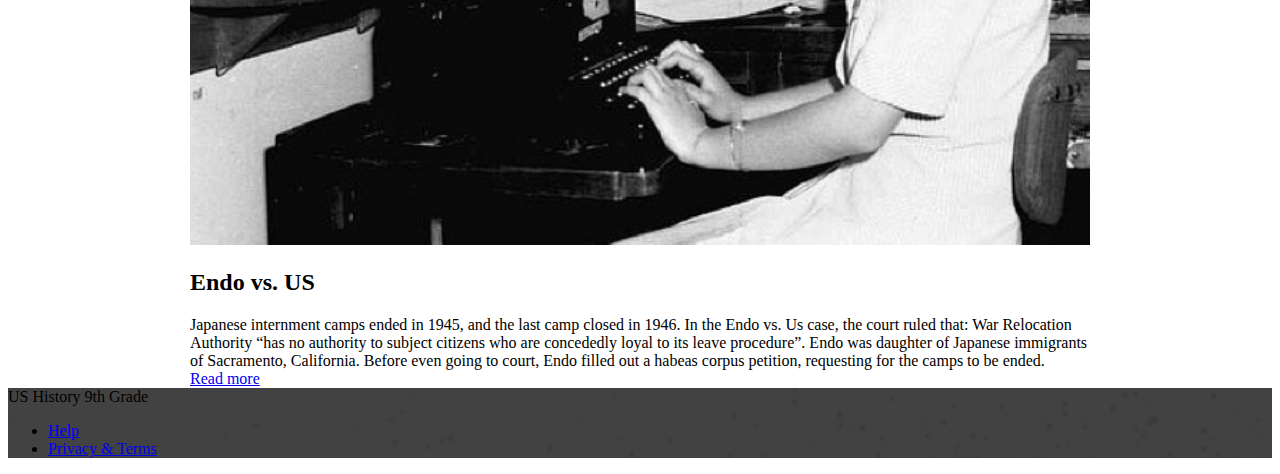
==== commit 695df378: "Update index.html" ====
--- a/index.html
+++ b/index.html
@@ -96,7 +96,7 @@
                 </div>
                 <div class="mdl-cell mdl-card mdl-shadow--4dp portfolio-card">
                     <div class="mdl-card__media">
-                        <img class="article-image" src=" images/example-work03.jpg" border="0" alt="">
+                        <img class="article-image" src=" images/interview.jpg" border="0" alt="">
                     </div>
                     <div class="mdl-card__title">
                         <h2 class="mdl-card__title-text">Japanese Internment Interview 1</h2>
@@ -113,7 +113,7 @@
                 </div>
                 <div class="mdl-cell mdl-card mdl-shadow--4dp portfolio-card">
                     <div class="mdl-card__media">
-                        <img class="article-image" src=" images/example-work04.jpg" border="0" alt="">
+                        <img class="article-image" src=" images/description.jpg" border="0" alt="">
                     </div>
                     <div class="mdl-card__title">
                         <h2 class="mdl-card__title-text">Description of Relocation Camps</h2>
@@ -129,7 +129,7 @@
                 </div>
                 <div class="mdl-cell mdl-card mdl-shadow--4dp portfolio-card">
                     <div class="mdl-card__media">
-                        <img class="article-image" src=" images/example-work05.jpg" border="0" alt="">
+                        <img class="article-image" src=" images/violence.jpg" border="0" alt="">
                     </div>
                     <div class="mdl-card__title">
                         <h2 class="mdl-card__title-text">Violence in Camps</h2>
@@ -145,7 +145,7 @@
                 </div>
                 <div class="mdl-cell mdl-card mdl-shadow--4dp portfolio-card">
                     <div class="mdl-card__media">
-                        <img class="article-image" src=" images/example-work06.jpg" border="0" alt="">
+                        <img class="article-image" src=" images/endo.jpg" border="0" alt="">
                     </div>
                     <div class="mdl-card__title">
                         <h2 class="mdl-card__title-text">Endo vs. US</h2>
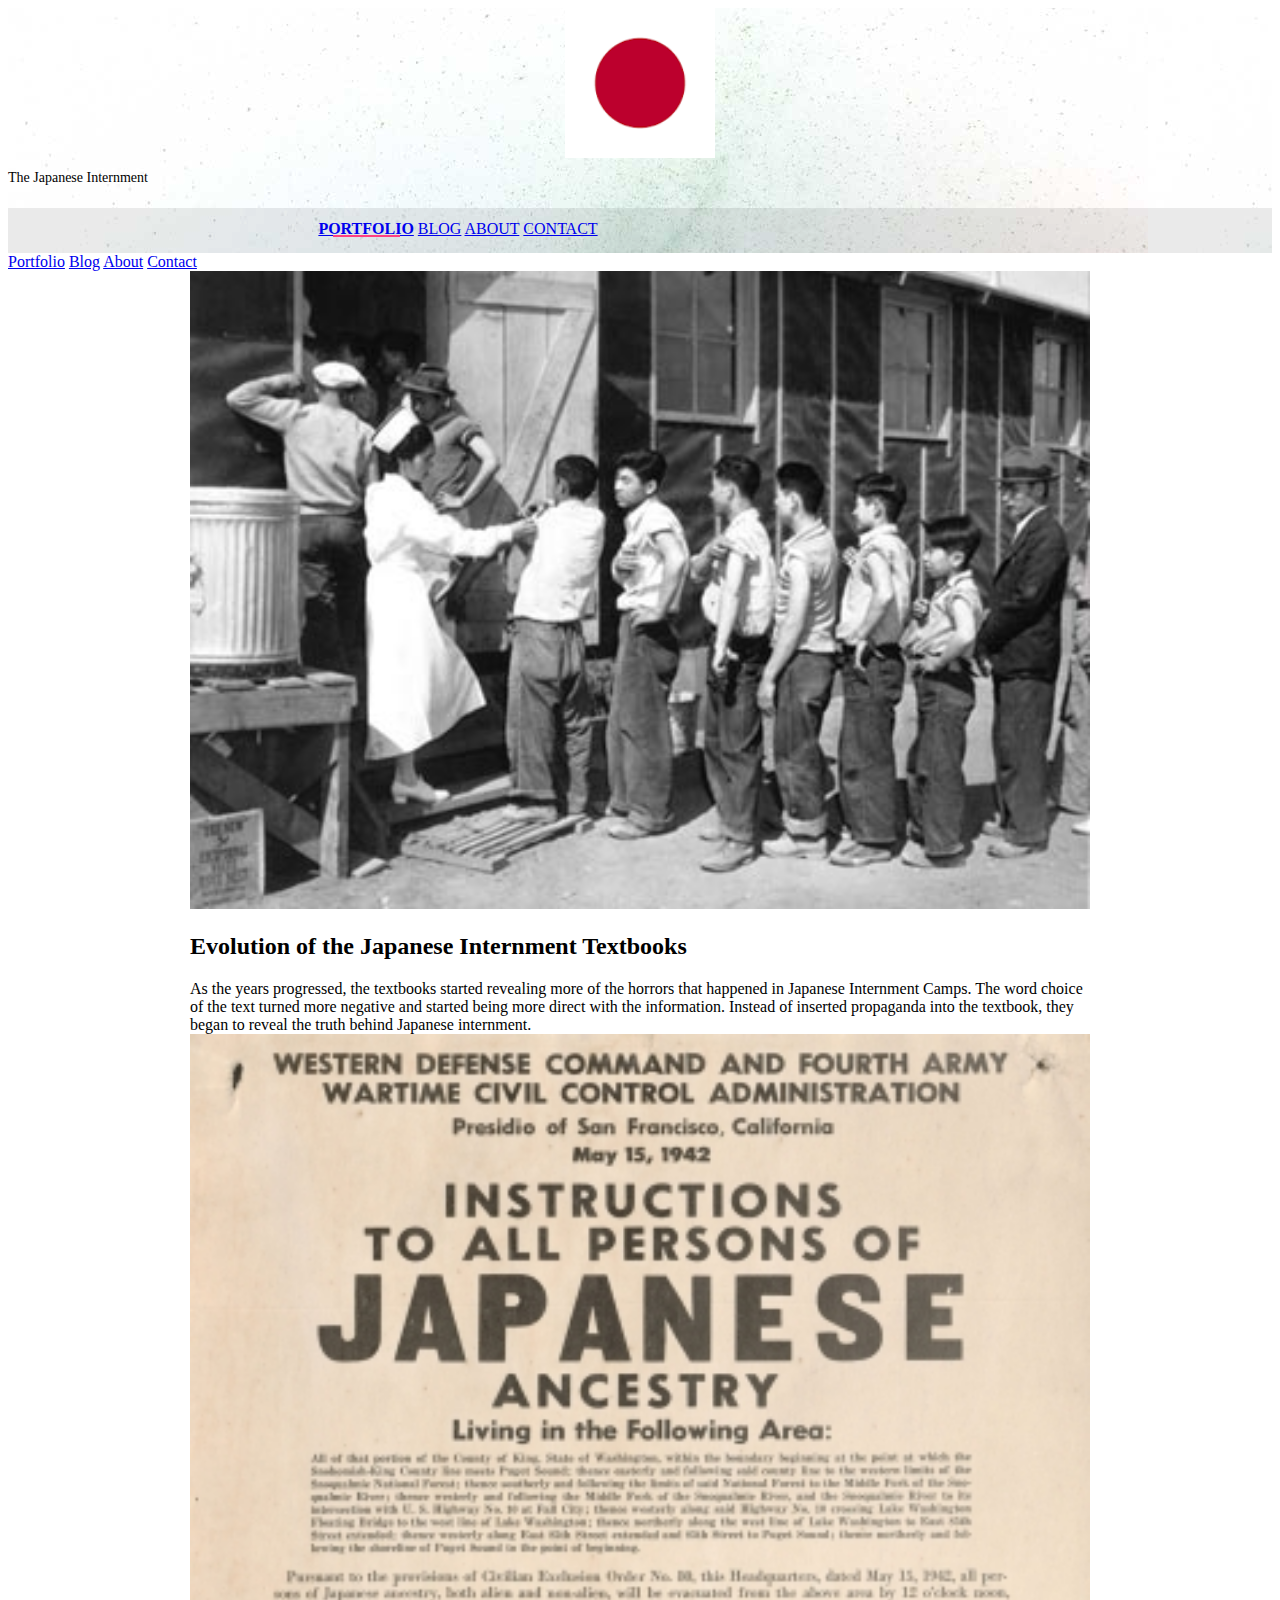
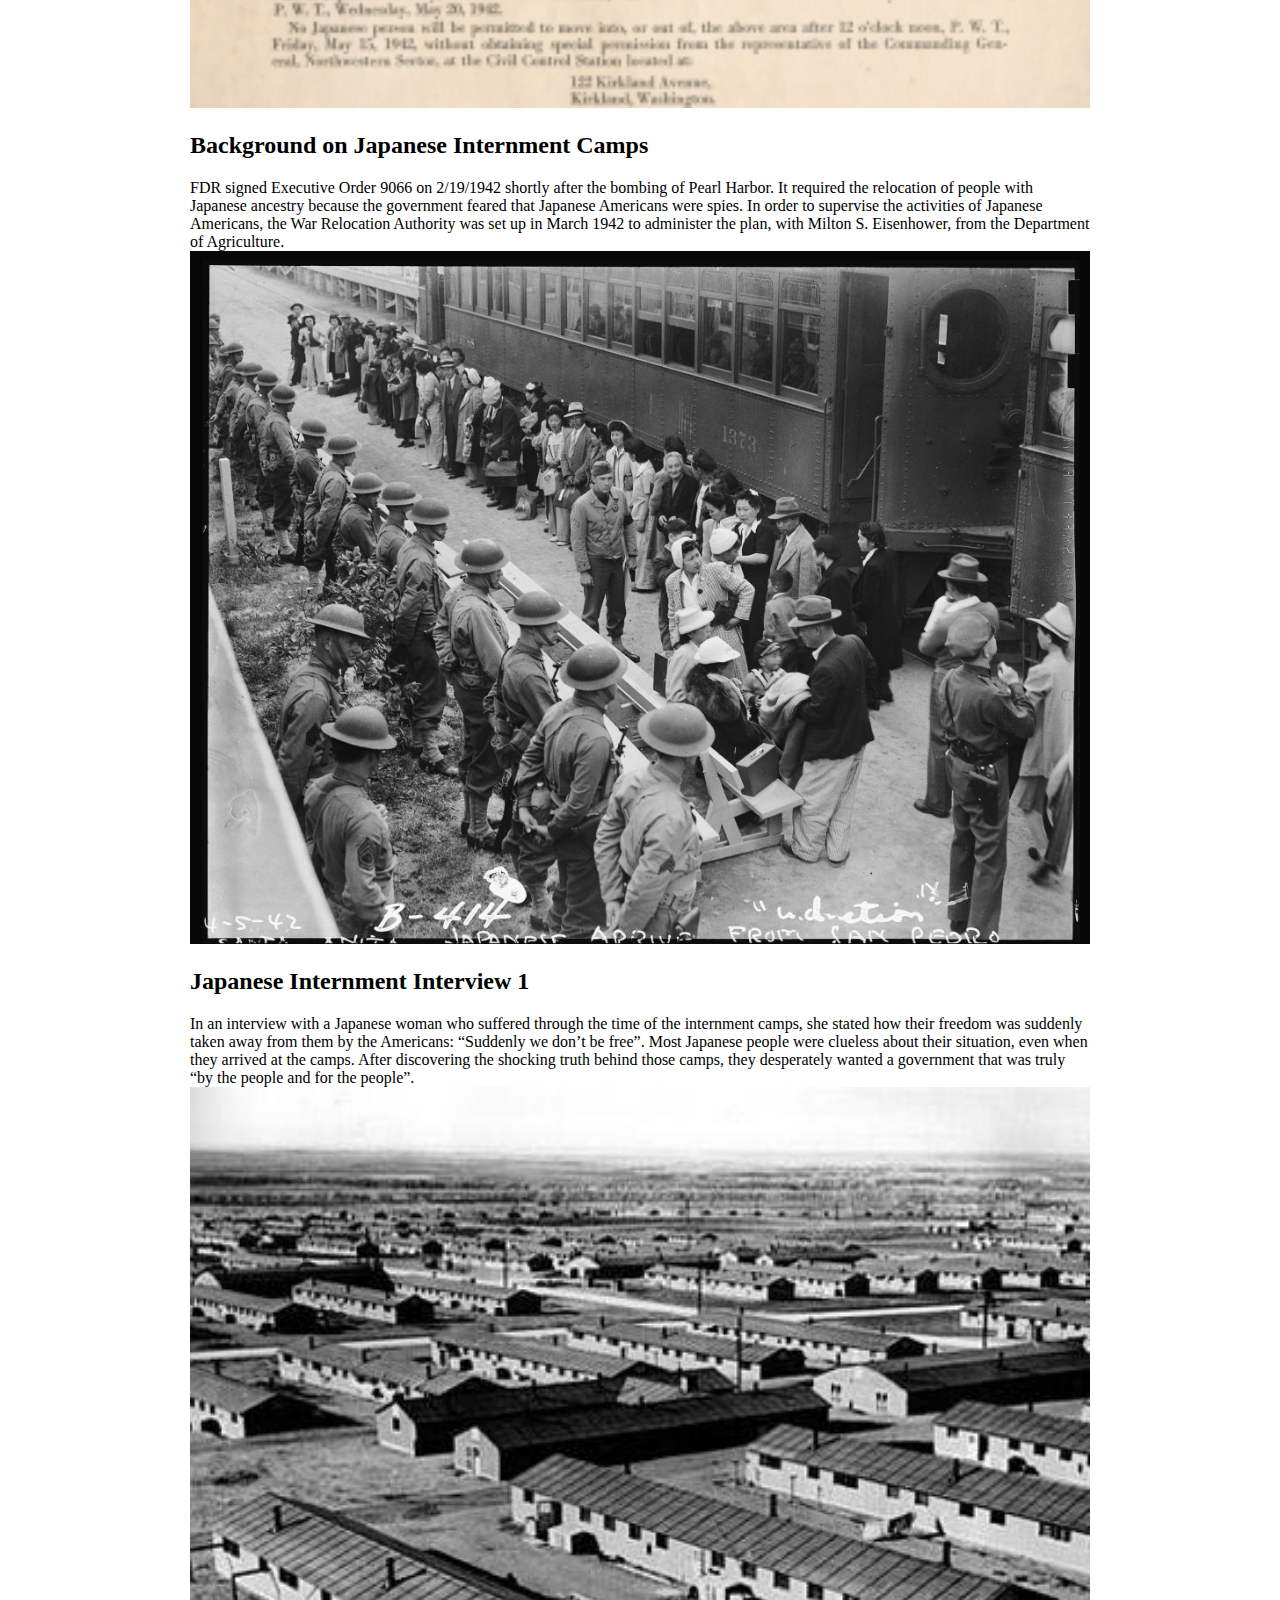
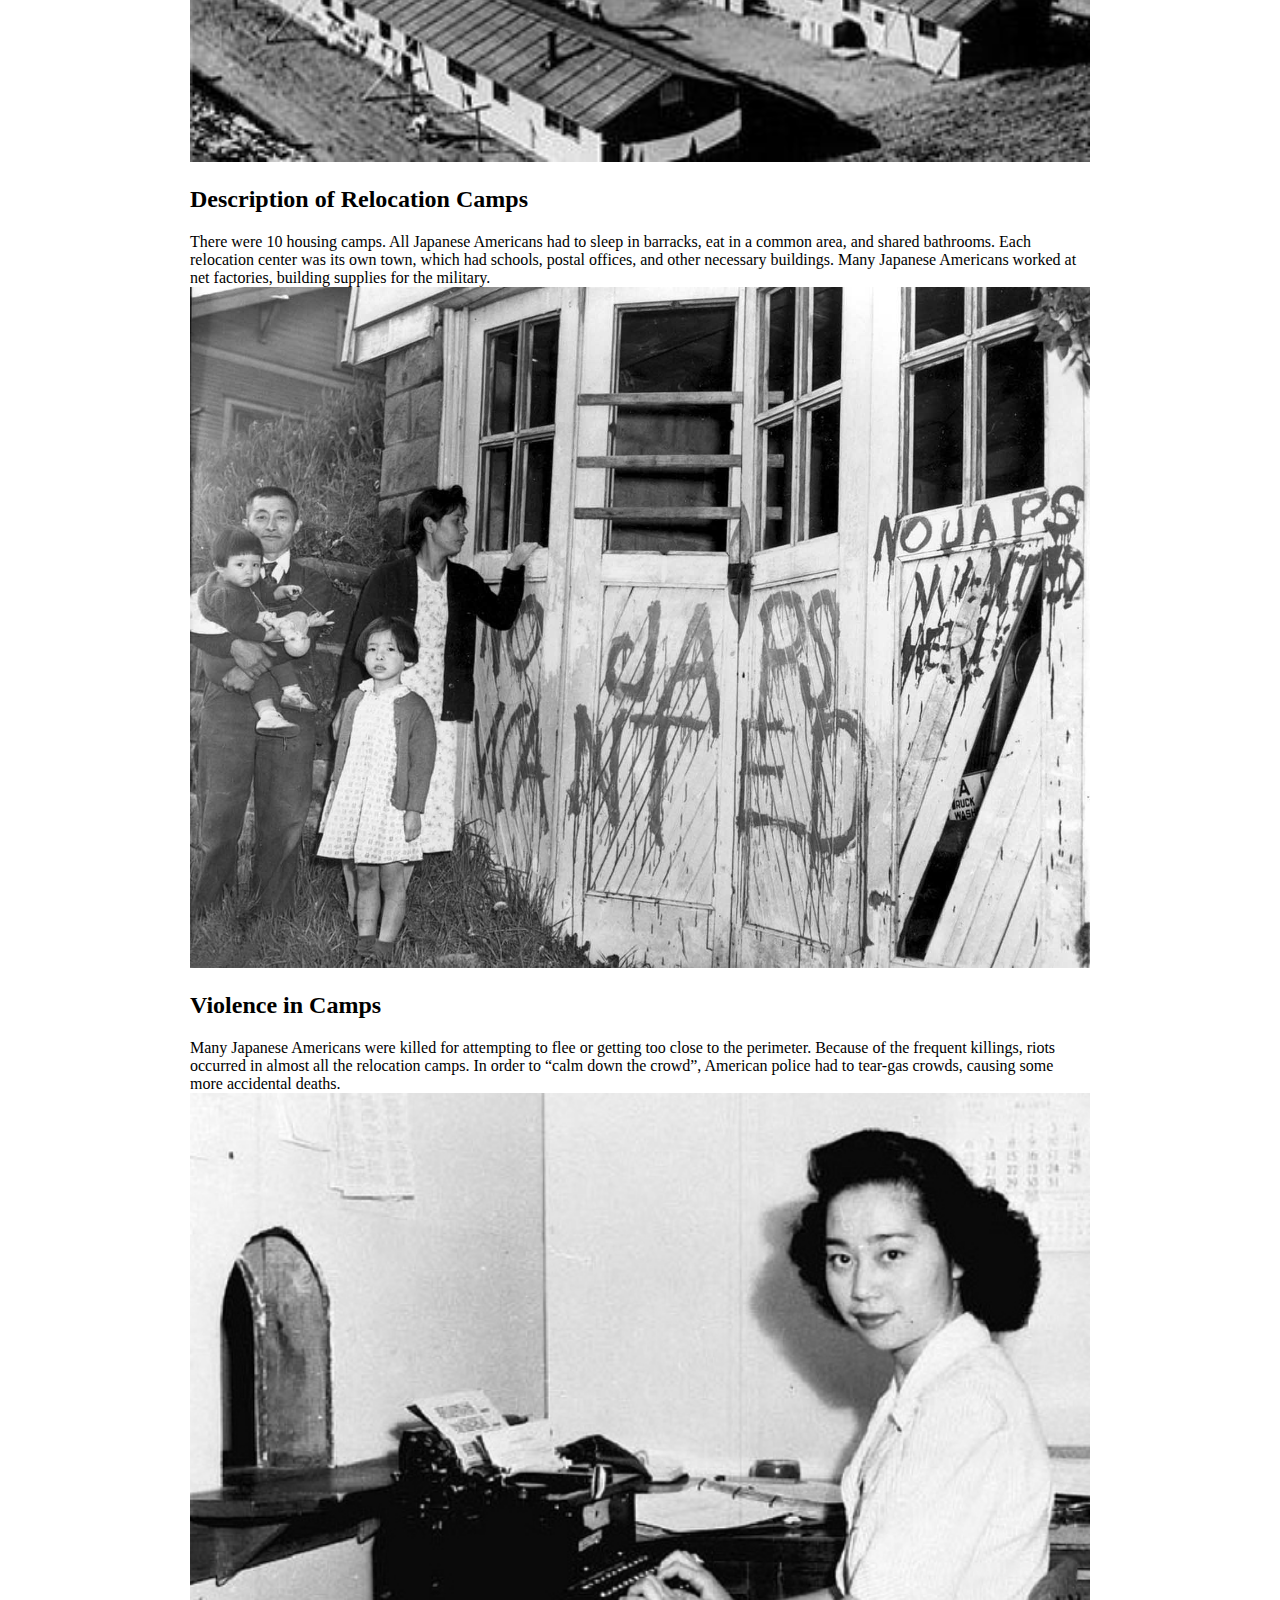
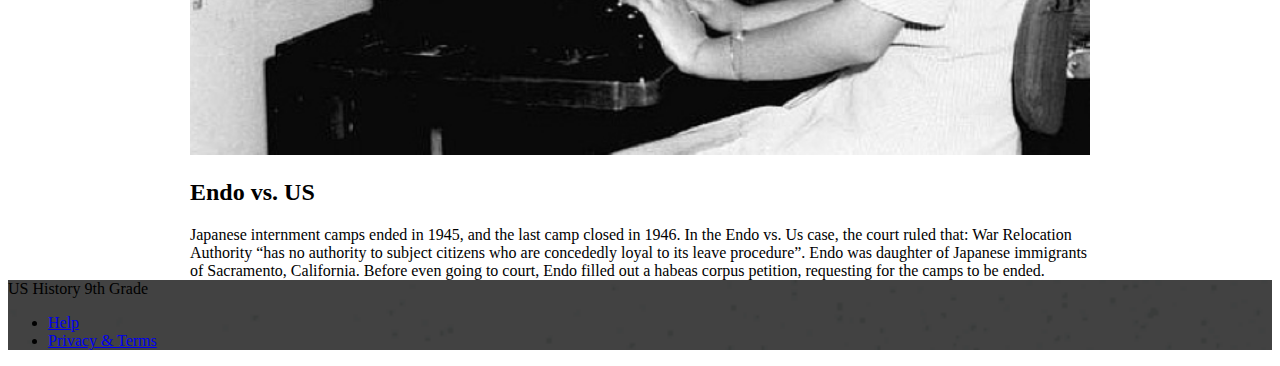
==== commit 425d1490: "Update index.html" ====
--- a/index.html
+++ b/index.html
@@ -72,9 +72,6 @@
                         being more direct with the information. Instead of inserted propaganda into the textbook,
                         they began to reveal the truth behind Japanese internment.
                     </div>
-                    <div class="mdl-card__actions mdl-card--border">
-                        <a class="mdl-button mdl-button--colored mdl-js-button mdl-js-ripple-effect mdl-button--accent" href="portfolio-example01.html">Read more</a>
-                    </div>
                 </div>
                 <div class="mdl-cell mdl-card mdl-shadow--4dp portfolio-card">
                     <div class="mdl-card__media">
@@ -90,9 +87,6 @@
                         Americans, the War Relocation Authority was set up in March 1942 to administer the plan,
                         with Milton S. Eisenhower, from the Department of Agriculture.
                     </div>
-                    <div class="mdl-card__actions mdl-card--border">
-                        <a class="mdl-button mdl-button--colored mdl-js-button mdl-js-ripple-effect mdl-button--accent" href="portfolio-example01.html">Read more</a>
-                    </div>
                 </div>
                 <div class="mdl-cell mdl-card mdl-shadow--4dp portfolio-card">
                     <div class="mdl-card__media">
@@ -107,9 +101,6 @@
                       people were clueless about their situation, even when they arrived at the camps. After discovering the shocking 
                       truth behind those camps, they desperately wanted a government that was truly “by the people and for the people”.
                     </div>
-                    <div class="mdl-card__actions mdl-card--border">
-                        <a class="mdl-button mdl-button--colored mdl-js-button mdl-js-ripple-effect mdl-button--accent" href="portfolio-example01.html">Read more</a>
-                    </div>
                 </div>
                 <div class="mdl-cell mdl-card mdl-shadow--4dp portfolio-card">
                     <div class="mdl-card__media">
@@ -122,9 +113,6 @@
                         There were 10 housing camps. All Japanese Americans had to sleep in barracks, eat in a common area, and 
                       shared bathrooms. Each relocation center was its own town, which had schools, postal offices, and other 
                       necessary buildings. Many Japanese Americans worked at net factories, building supplies for the military.
-                    </div>
-                    <div class="mdl-card__actions mdl-card--border">
-                        <a class="mdl-button mdl-button--colored mdl-js-button mdl-js-ripple-effect mdl-button--accent" href="portfolio-example01.html">Read more</a>
                     </div>
                 </div>
                 <div class="mdl-cell mdl-card mdl-shadow--4dp portfolio-card">
@@ -139,9 +127,6 @@
                       of the frequent killings, riots occurred in almost all the relocation camps. In order to “calm down the crowd”, 
                       American police had to tear-gas crowds, causing some more accidental deaths.
                     </div>
-                    <div class="mdl-card__actions mdl-card--border">
-                        <a class="mdl-button mdl-button--colored mdl-js-button mdl-js-ripple-effect mdl-button--accent" href="portfolio-example01.html">Read more</a>
-                    </div>
                 </div>
                 <div class="mdl-cell mdl-card mdl-shadow--4dp portfolio-card">
                     <div class="mdl-card__media">
@@ -155,9 +140,6 @@
                       court ruled that: War Relocation Authority “has no authority to subject citizens who are concededly loyal to 
                       its leave procedure”. Endo was daughter of Japanese immigrants of Sacramento, California. Before even going 
                       to court, Endo filled out a habeas corpus petition, requesting for the camps to be ended.
-                    </div>
-                    <div class="mdl-card__actions mdl-card--border">
-                        <a class="mdl-button mdl-button--colored mdl-js-button mdl-js-ripple-effect mdl-button--accent" href="portfolio-example01.html">Read more</a>
                     </div>
                 </div>
             </div>
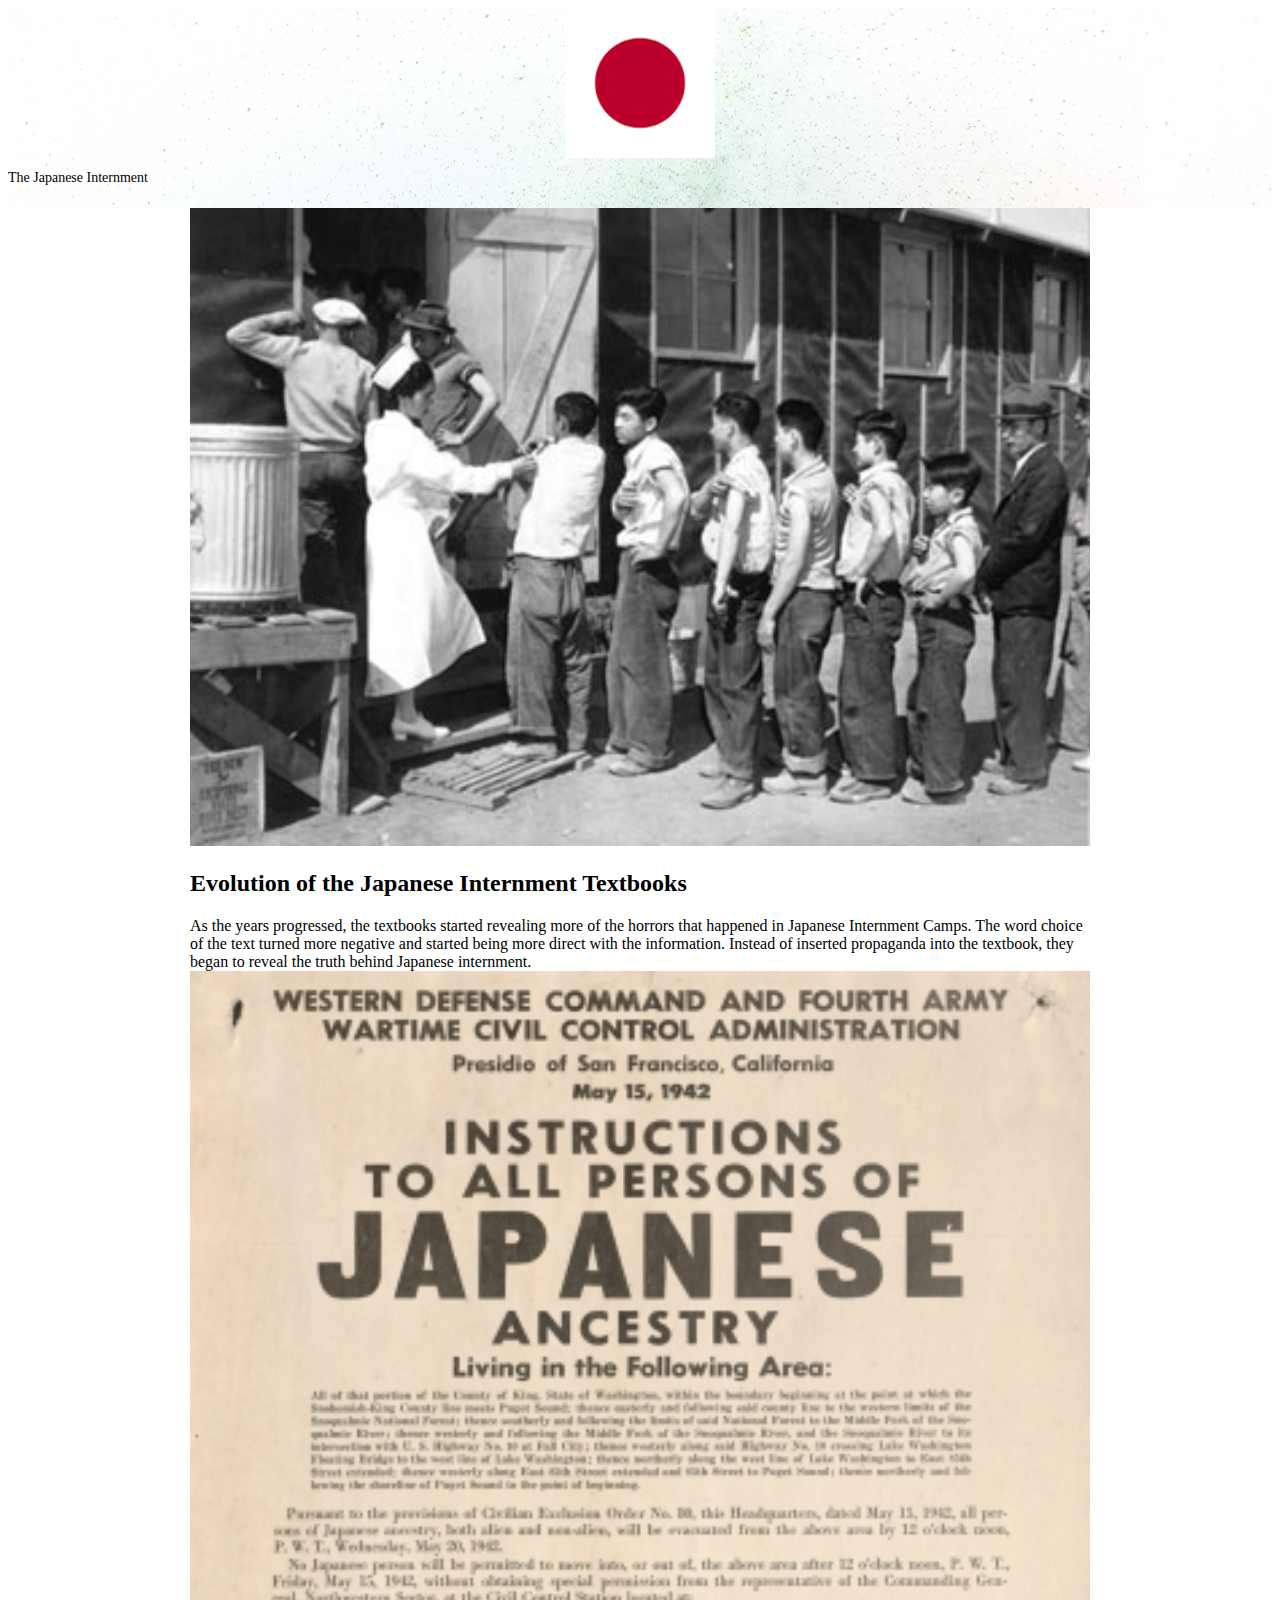
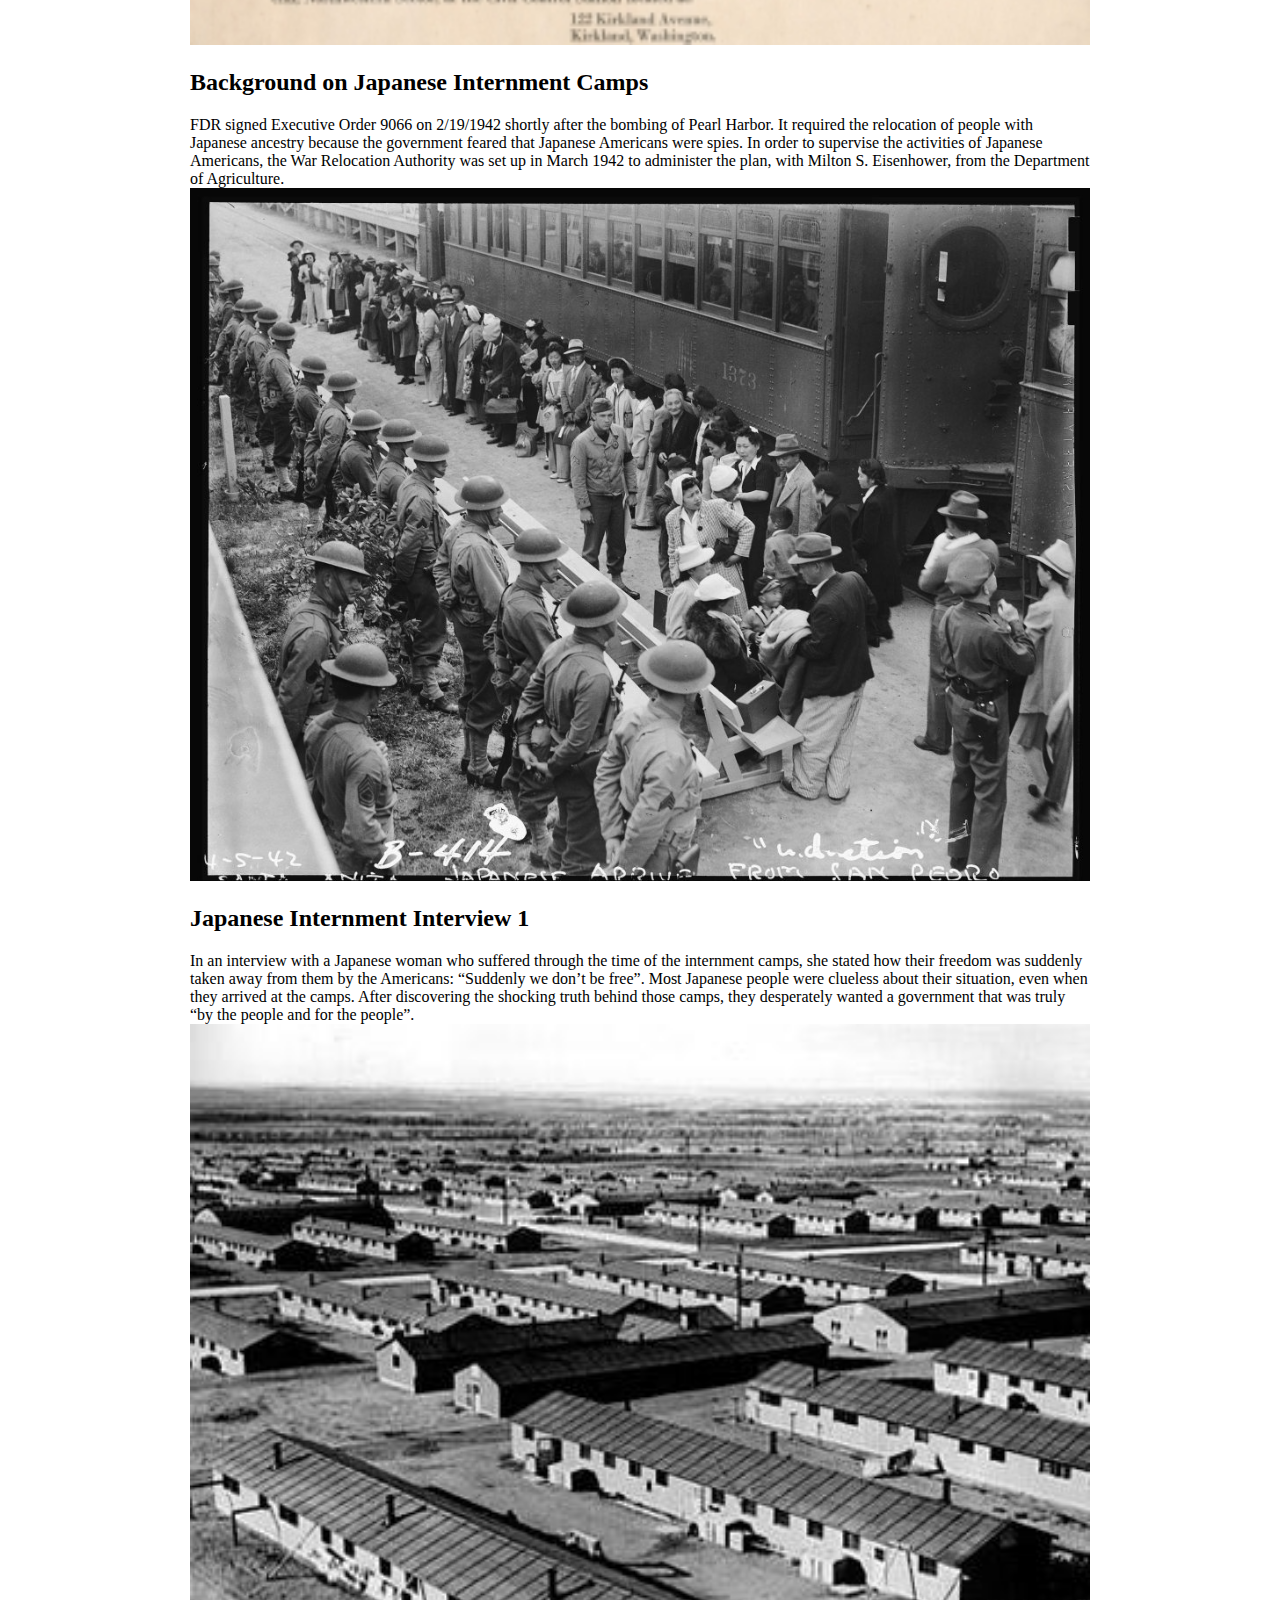
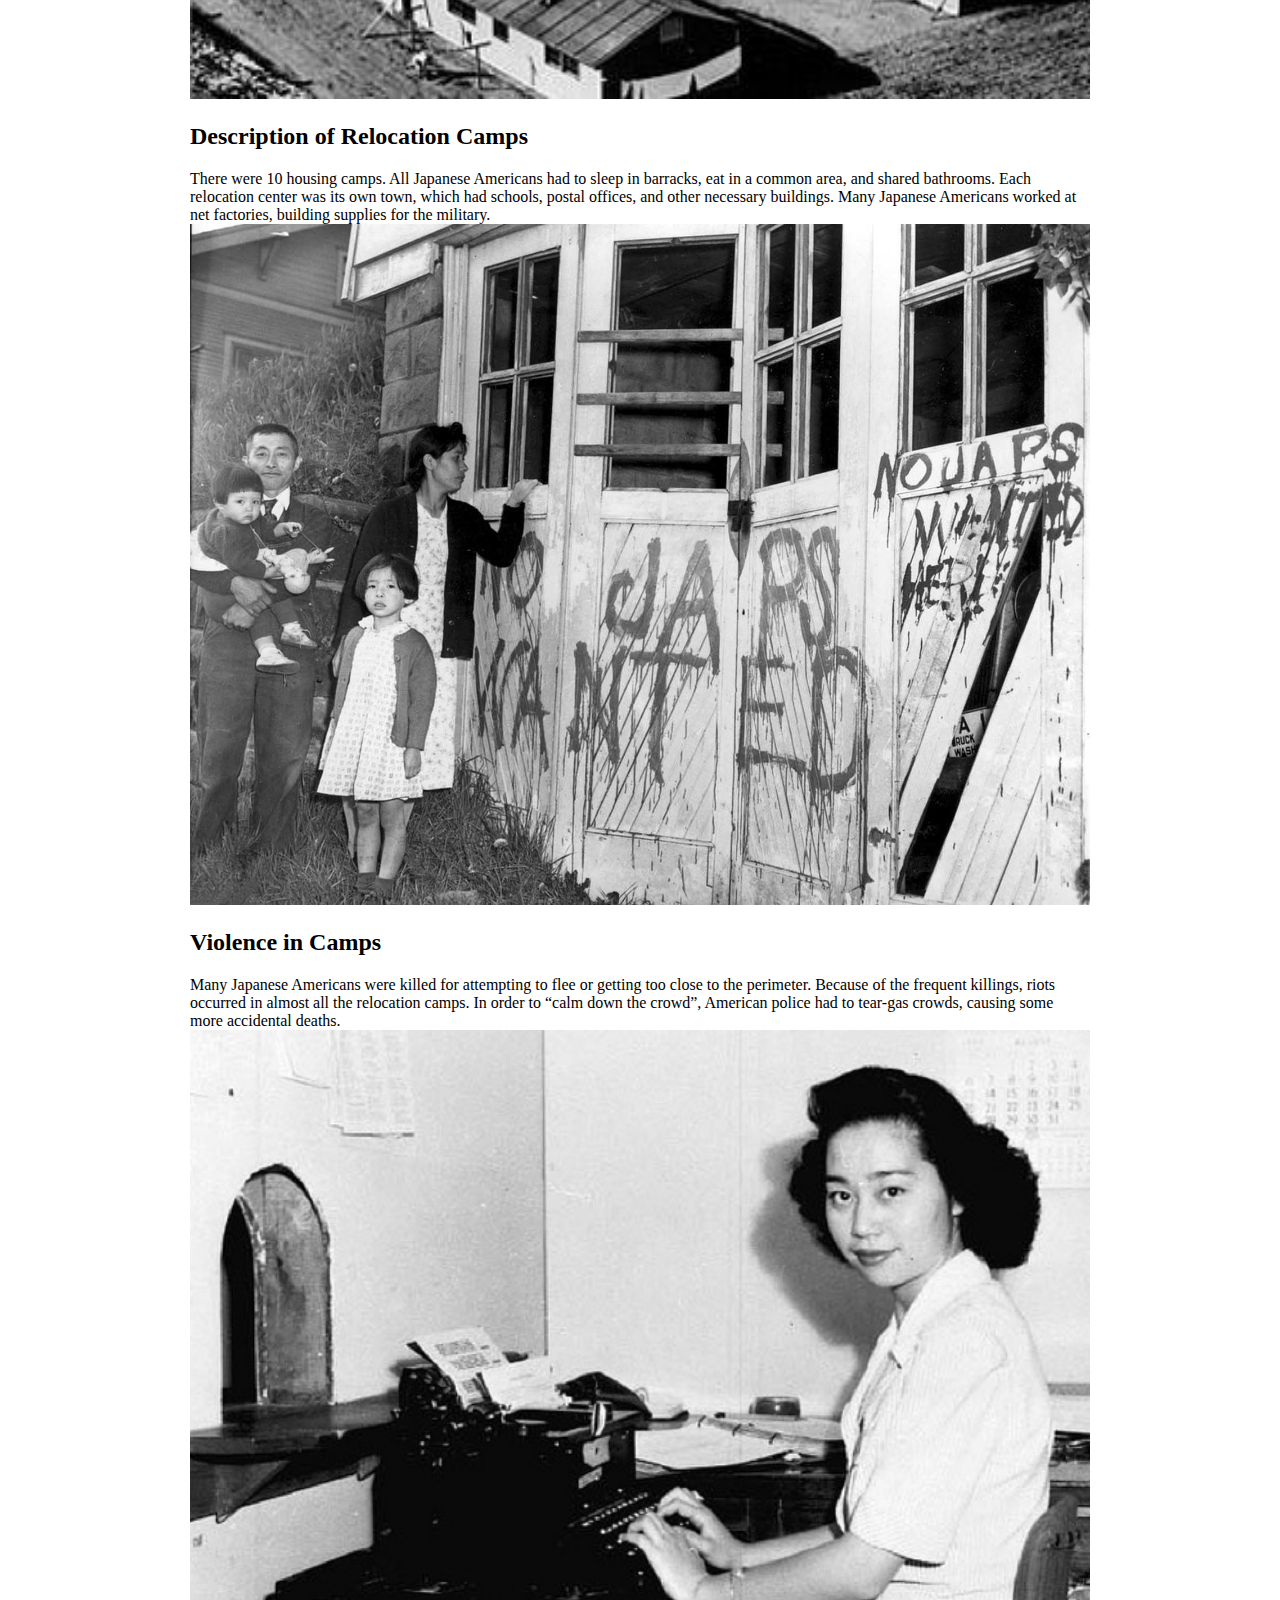
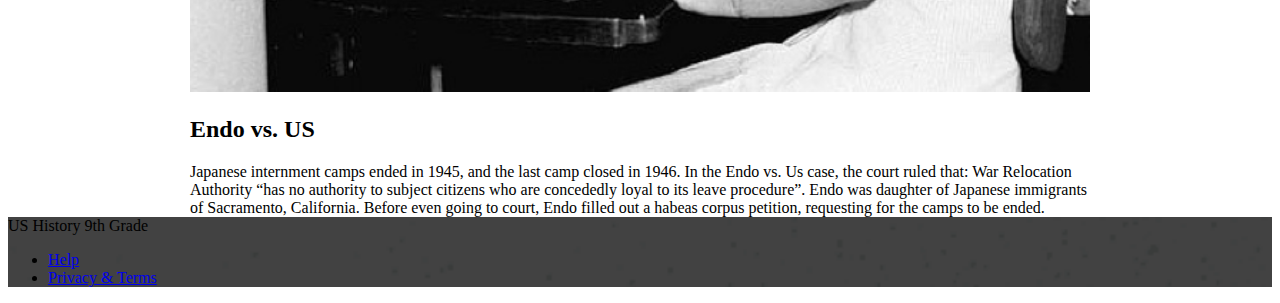
==== commit f7b8c3bb: "Update index.html" ====
--- a/index.html
+++ b/index.html
@@ -40,23 +40,7 @@
                     <span class="mdl-layout__title">The Japanese Internment</span>
                 </span>
             </div>
-            <div class="mdl-layout__header-row portfolio-navigation-row mdl-layout--large-screen-only">
-                <nav class="mdl-navigation mdl-typography--body-1-force-preferred-font">
-                    <a class="mdl-navigation__link is-active" href="index.html">Portfolio</a>
-                    <a class="mdl-navigation__link" href="blog.html">Blog</a>
-                    <a class="mdl-navigation__link" href="about.html">About</a>
-                    <a class="mdl-navigation__link" href="contact.html">Contact</a>
-                </nav>
-            </div>
         </header>
-        <div class="mdl-layout__drawer mdl-layout--small-screen-only">
-            <nav class="mdl-navigation mdl-typography--body-1-force-preferred-font">
-                <a class="mdl-navigation__link is-active" href="index.html">Portfolio</a>
-                <a class="mdl-navigation__link" href="blog.html">Blog</a>
-                <a class="mdl-navigation__link" href="about.html">About</a>
-                <a class="mdl-navigation__link" href="contact.html">Contact</a>
-            </nav>
-        </div>
         <main class="mdl-layout__content">
             <div class="mdl-grid portfolio-max-width">
                 <div class="mdl-cell mdl-card mdl-shadow--4dp portfolio-card">
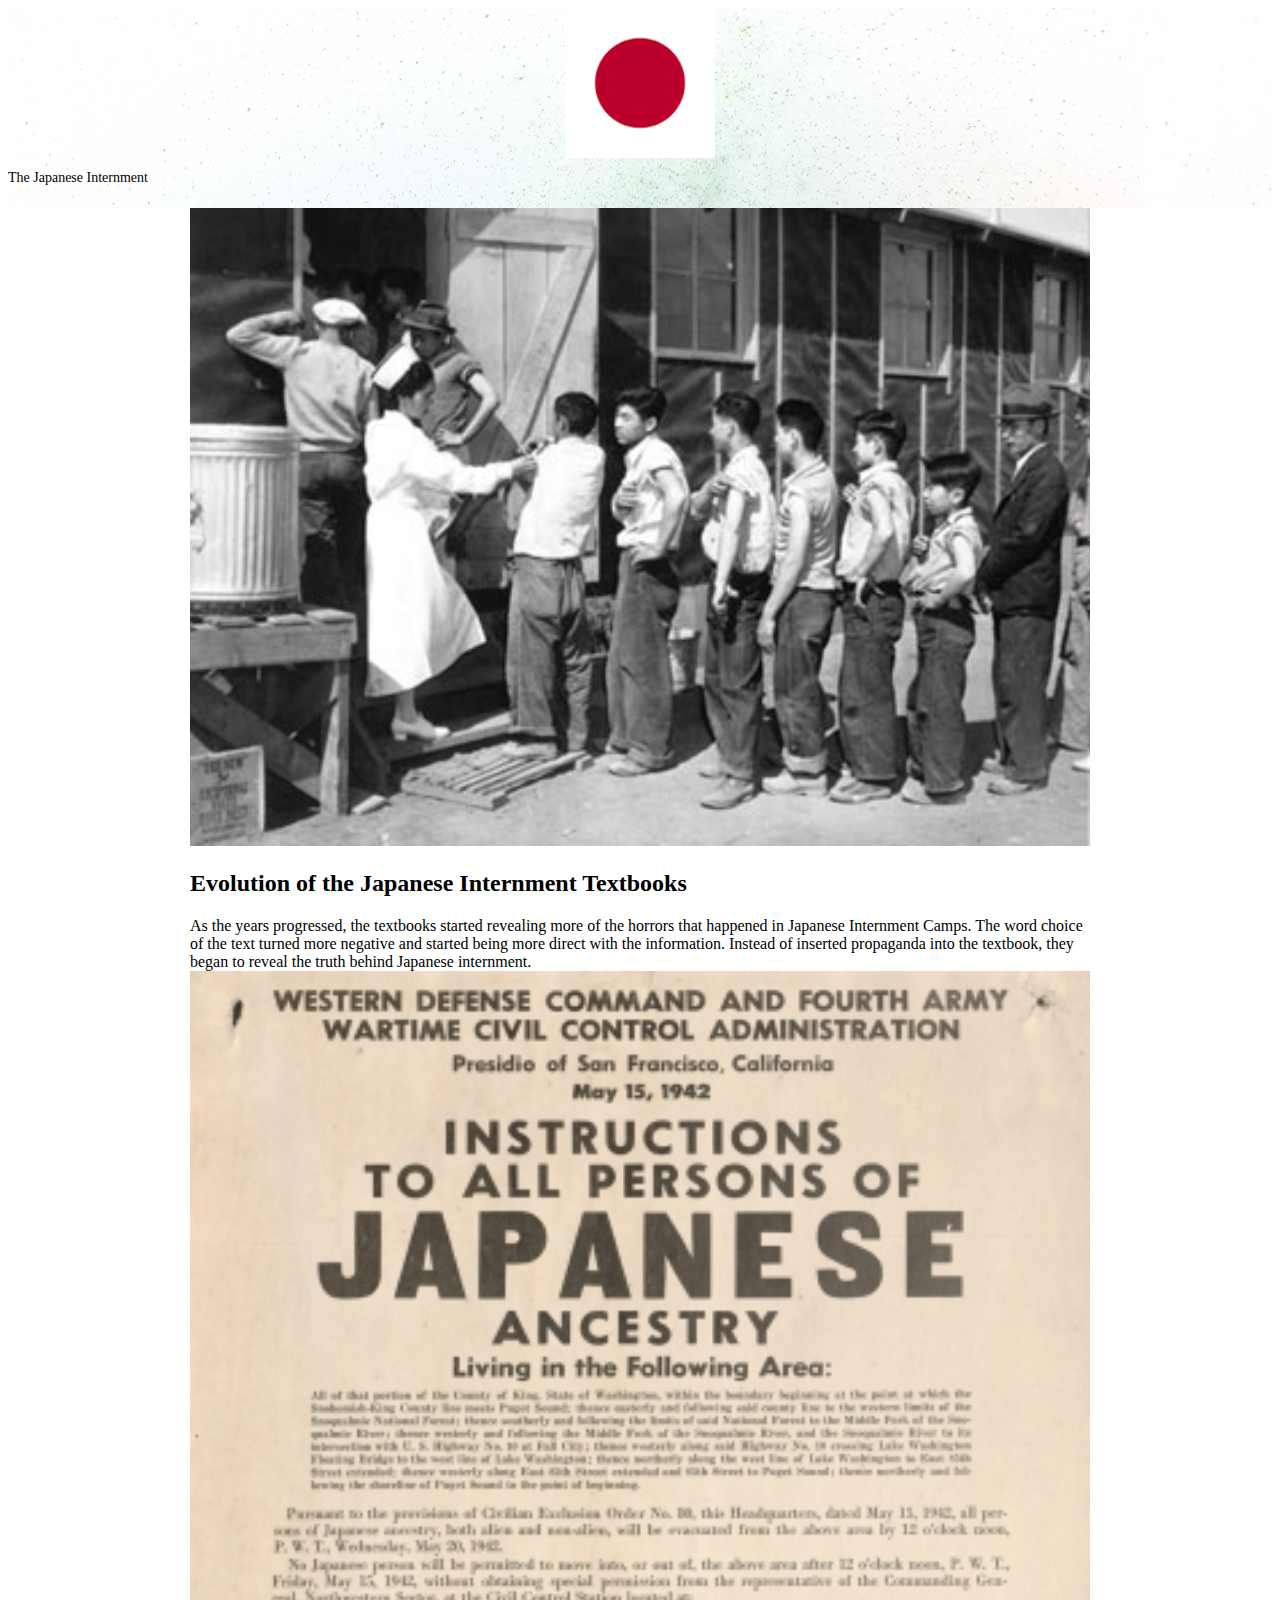
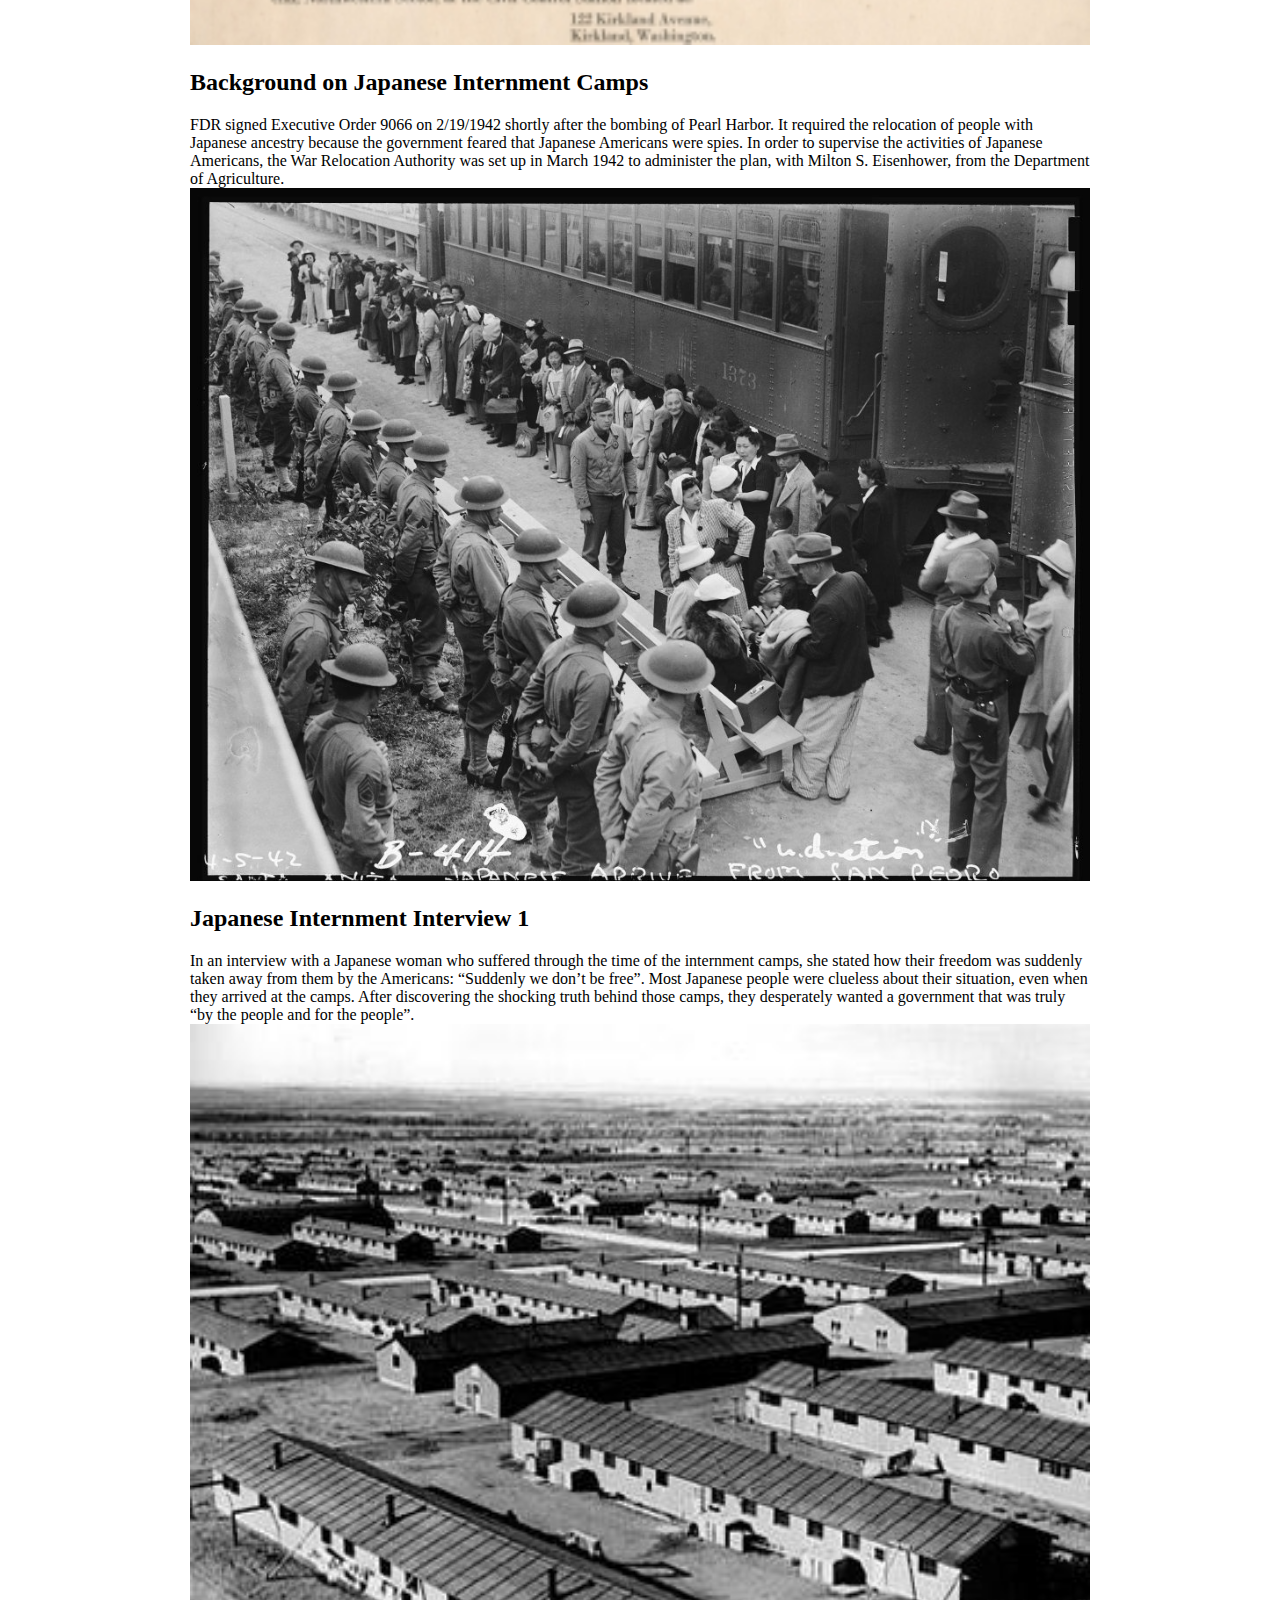
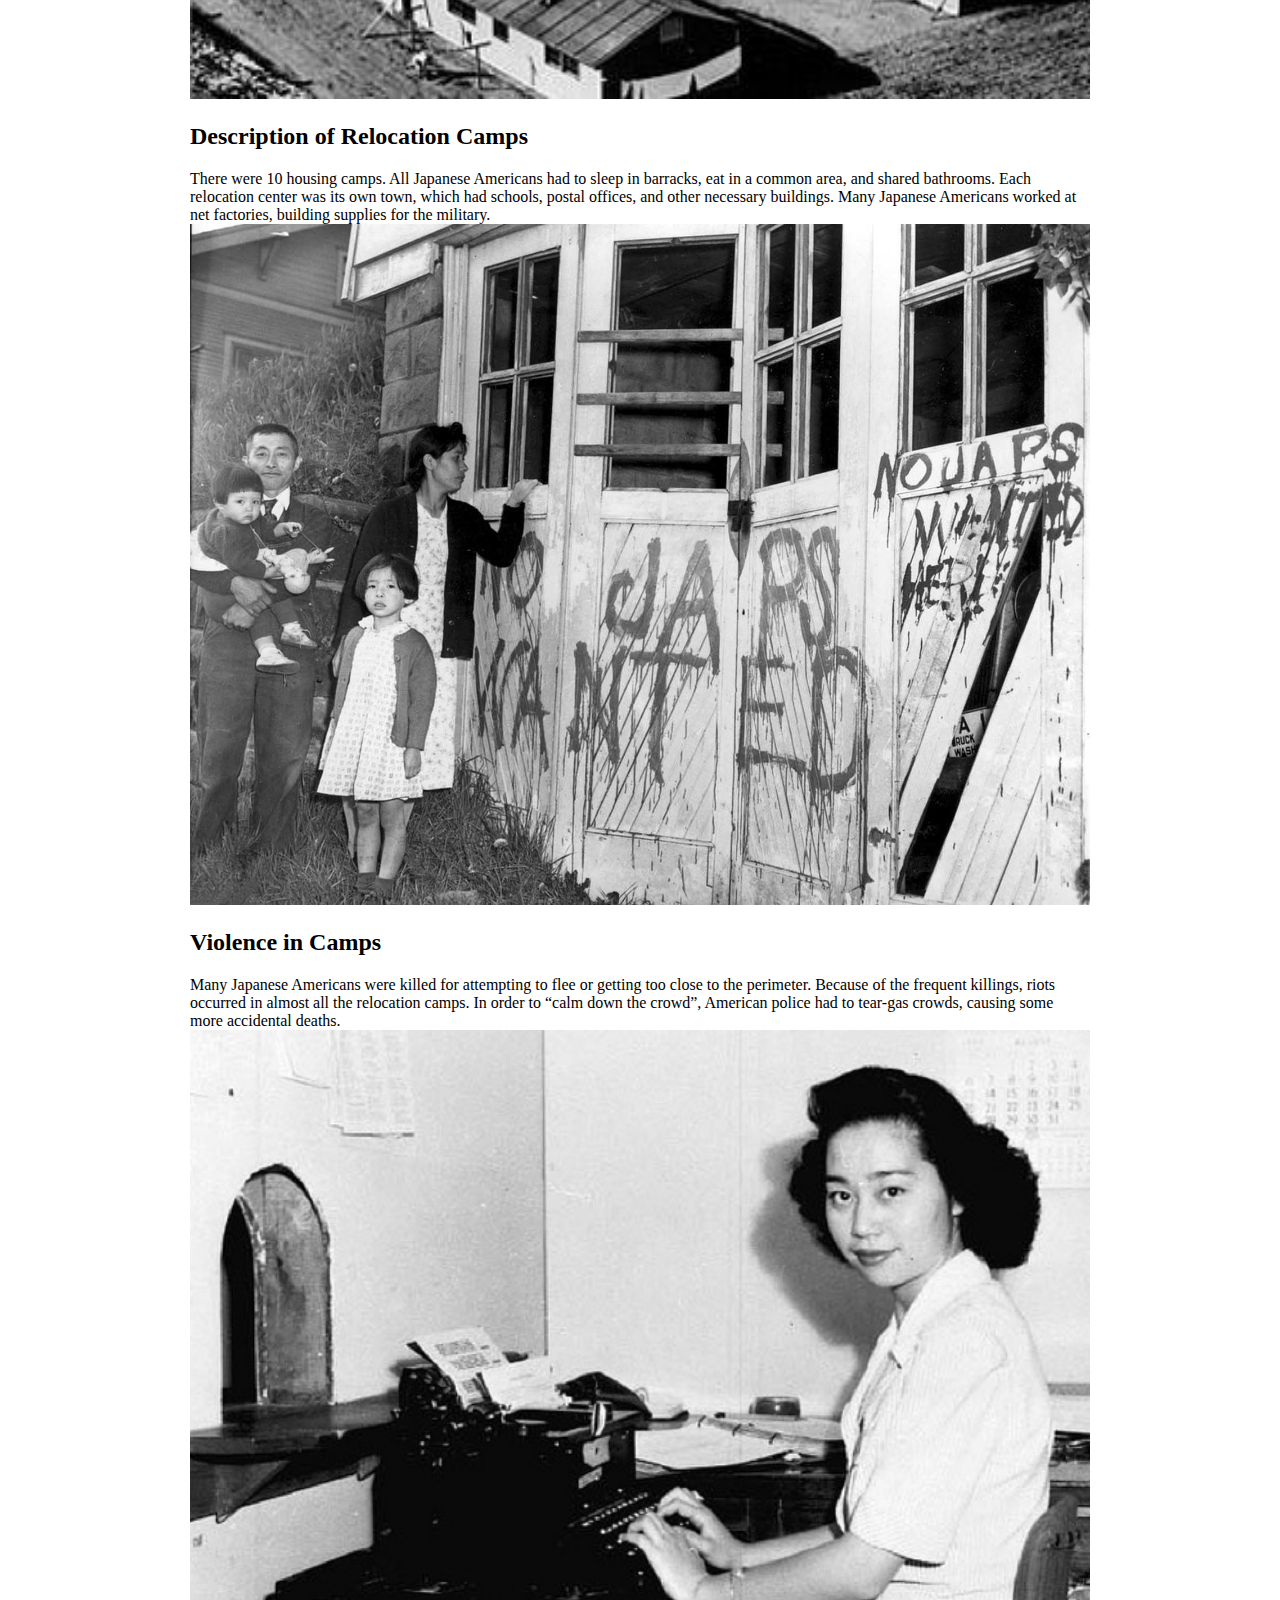
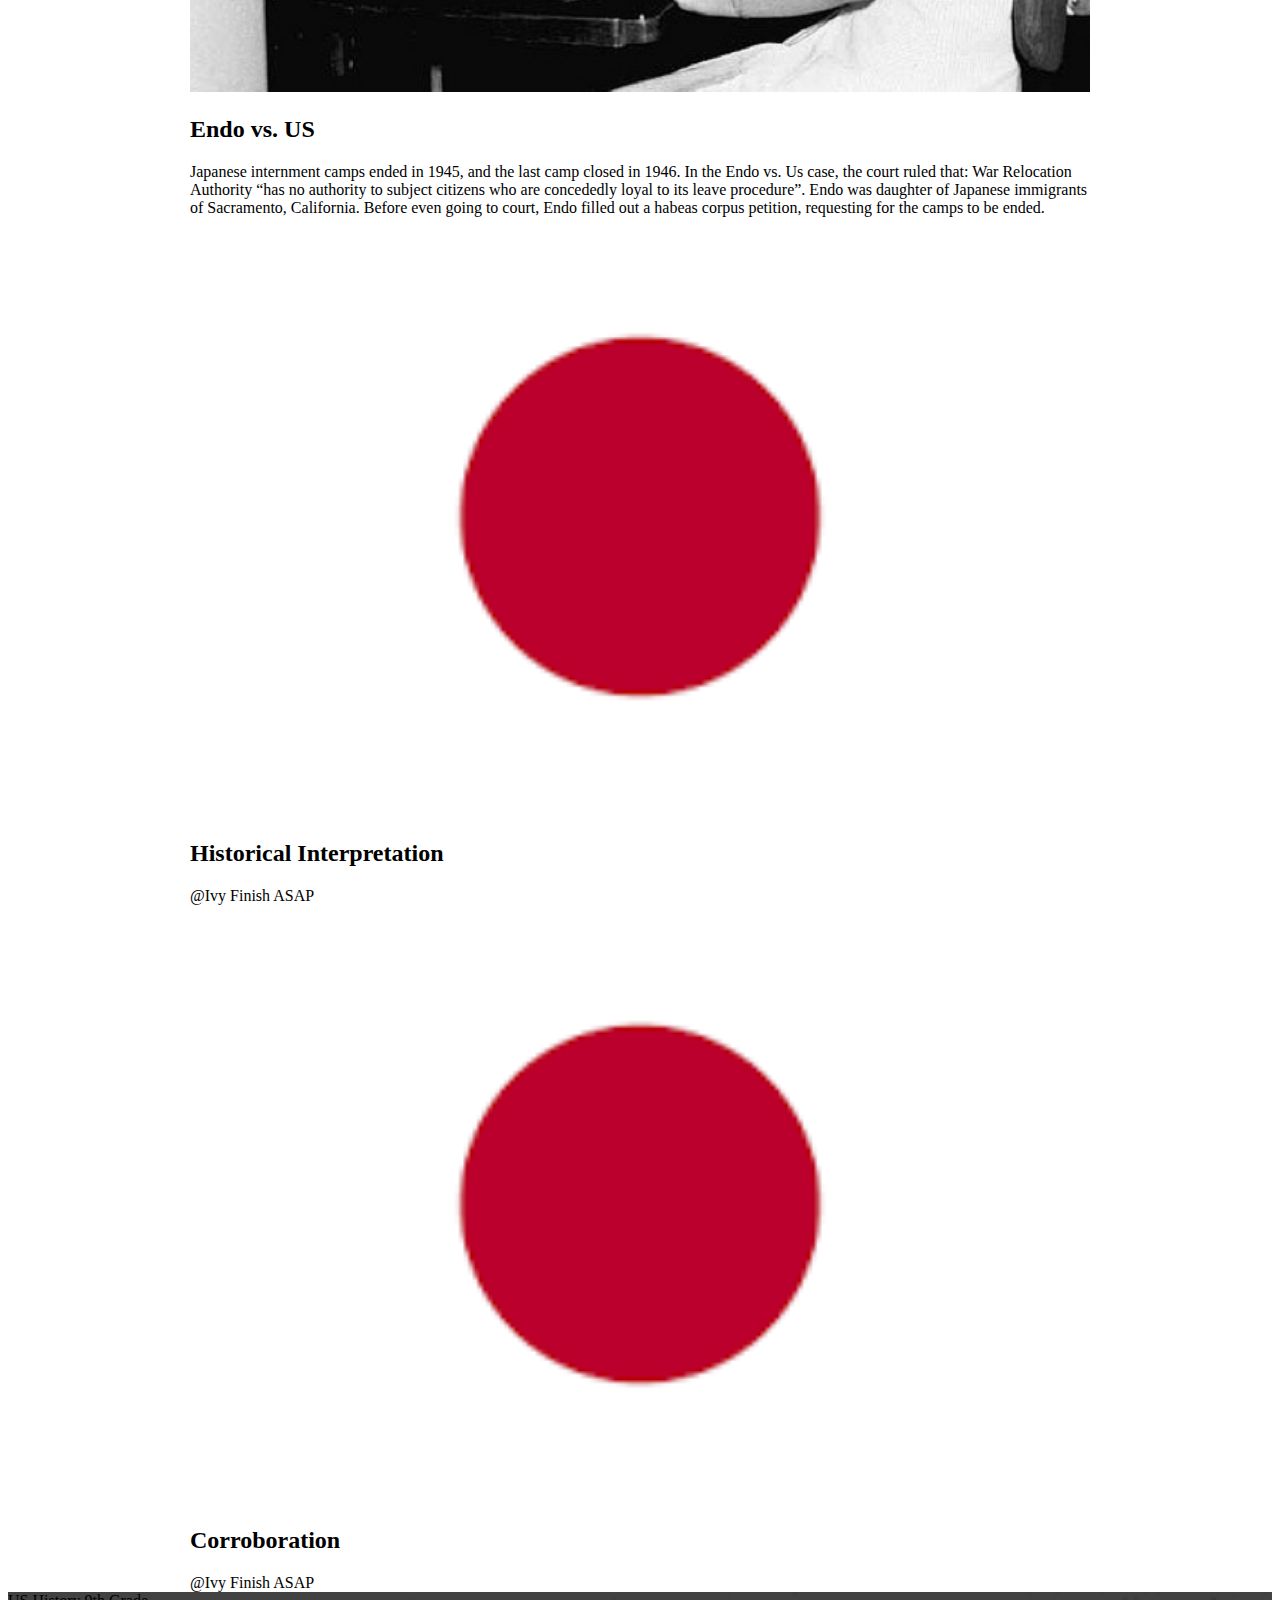
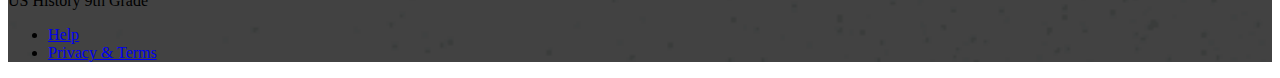
==== commit c1a5054b: "Update index.html" ====
--- a/index.html
+++ b/index.html
@@ -126,6 +126,29 @@
                       to court, Endo filled out a habeas corpus petition, requesting for the camps to be ended.
                     </div>
                 </div>
+              <div class="mdl-cell mdl-card mdl-shadow--4dp portfolio-card">
+                    <div class="mdl-card__media">
+                        <img class="article-image" src=" images/logo.png" border="0" alt="">
+                    </div>
+                    <div class="mdl-card__title">
+                        <h2 class="mdl-card__title-text">Historical Interpretation</h2>
+                    </div>
+                    <div class="mdl-card__supporting-text">
+                        @Ivy Finish ASAP
+                    </div>
+                </div>
+                <div class="mdl-cell mdl-card mdl-shadow--4dp portfolio-card">
+                    <div class="mdl-card__media">
+                        <img class="article-image" src=" images/logo.png" border="0" alt="">
+                    </div>
+                    <div class="mdl-card__title">
+                        <h2 class="mdl-card__title-text">Corroboration</h2>
+                    </div>
+                    <div class="mdl-card__supporting-text">
+                        @Ivy Finish ASAP
+                    </div>
+                </div>
+
             </div>
             <footer class="mdl-mini-footer">
                 <div class="mdl-mini-footer__left-section">
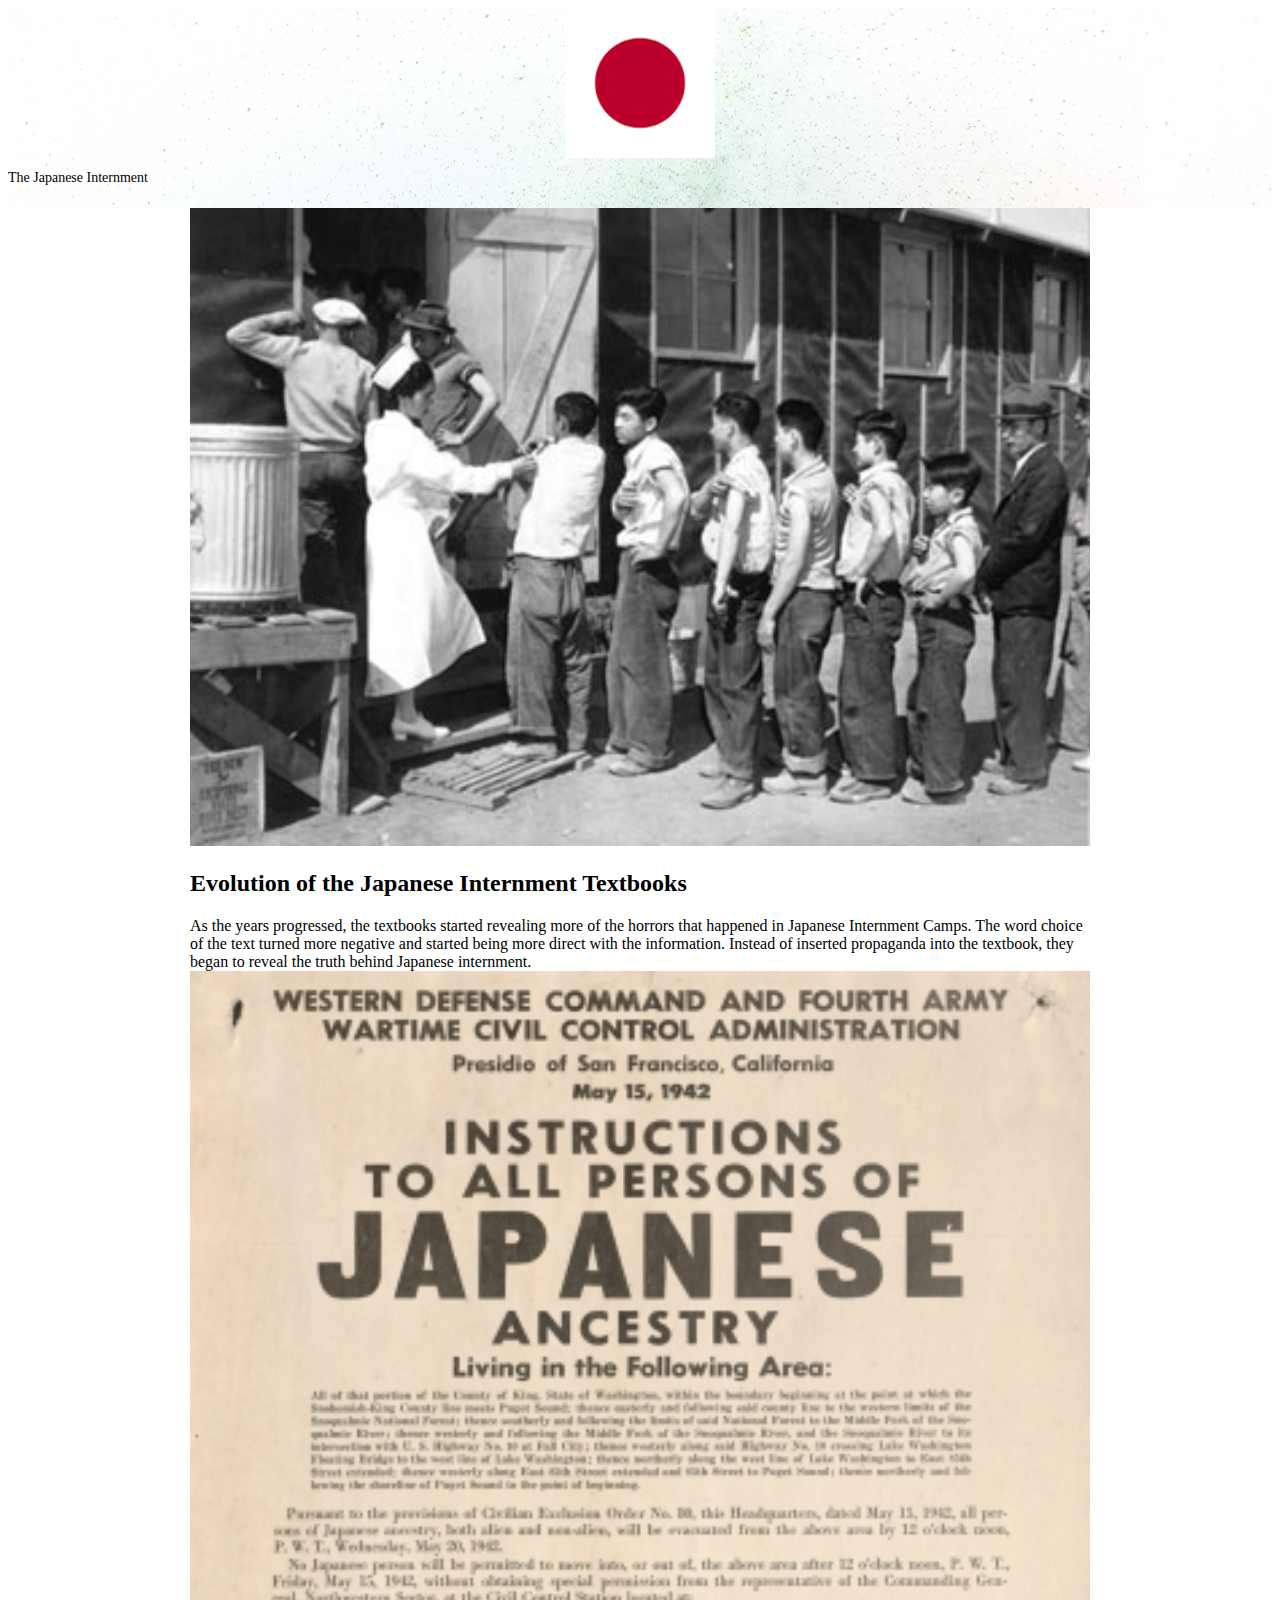
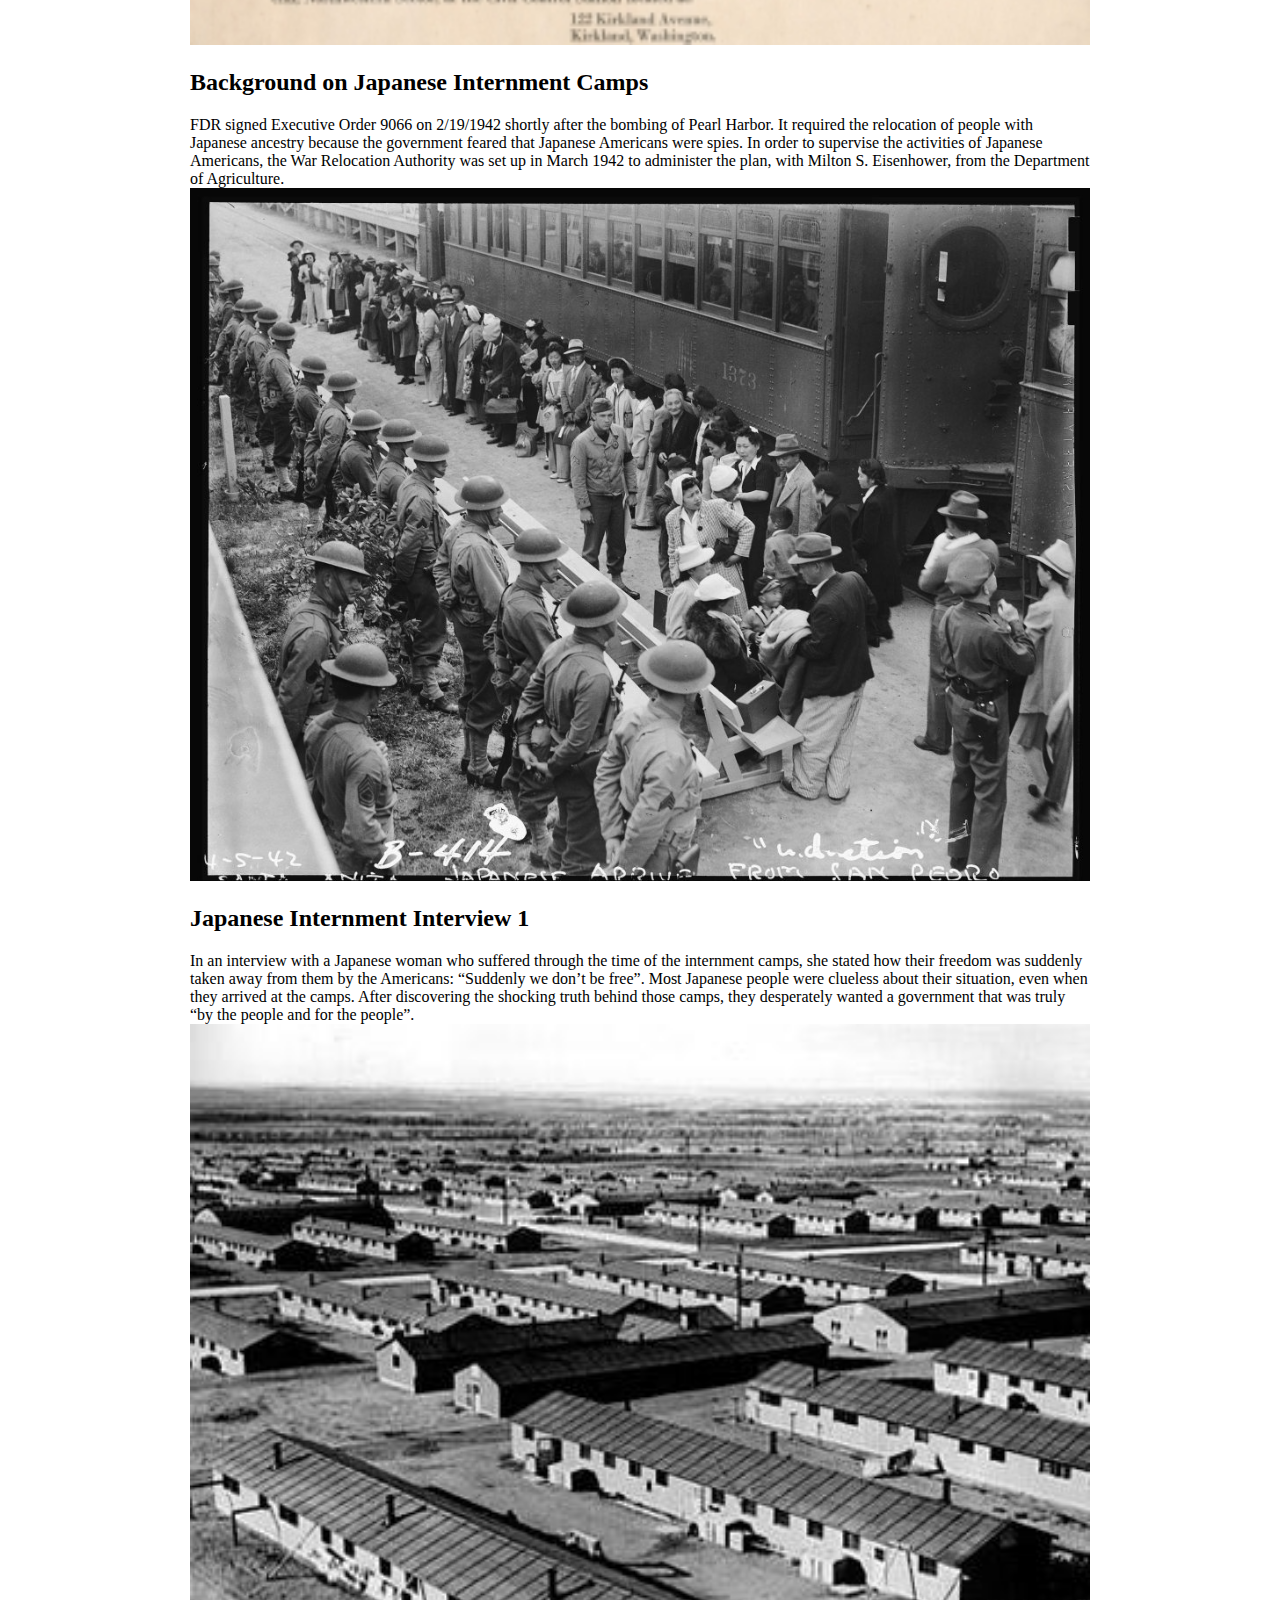
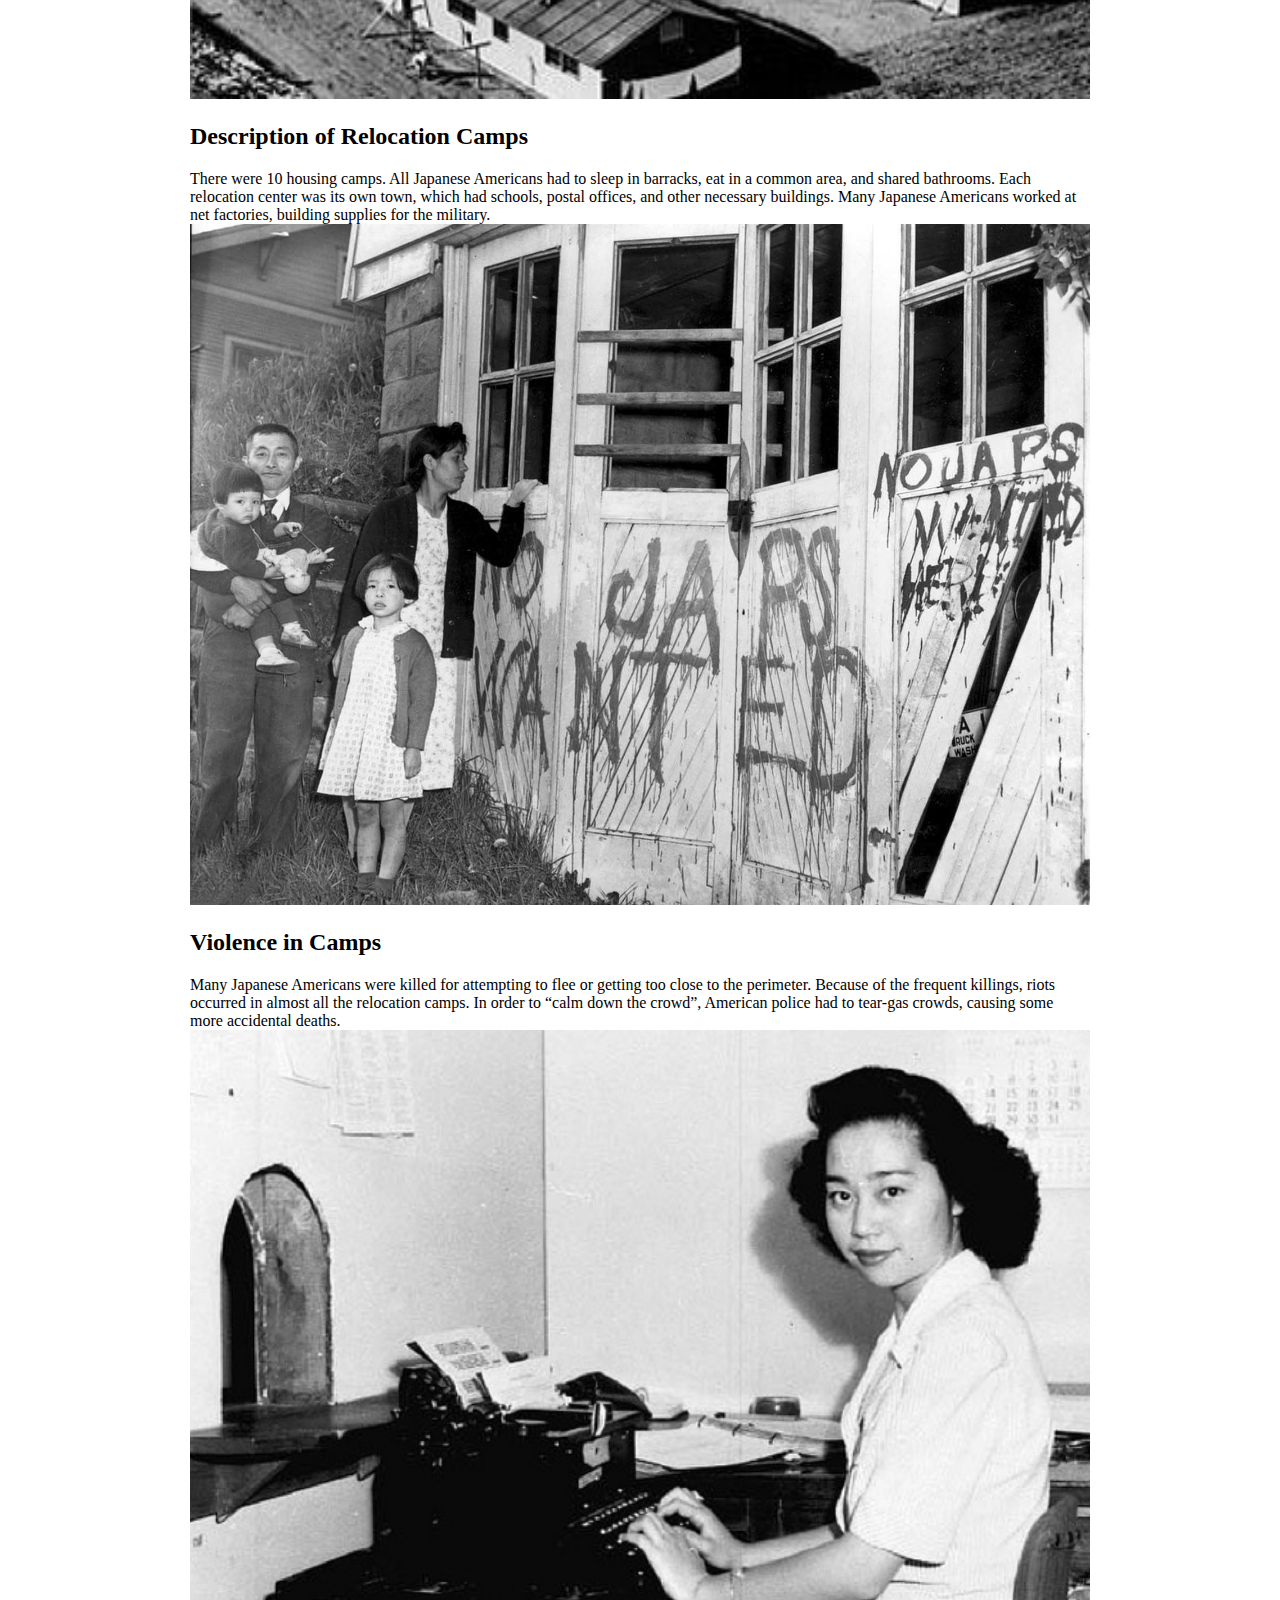
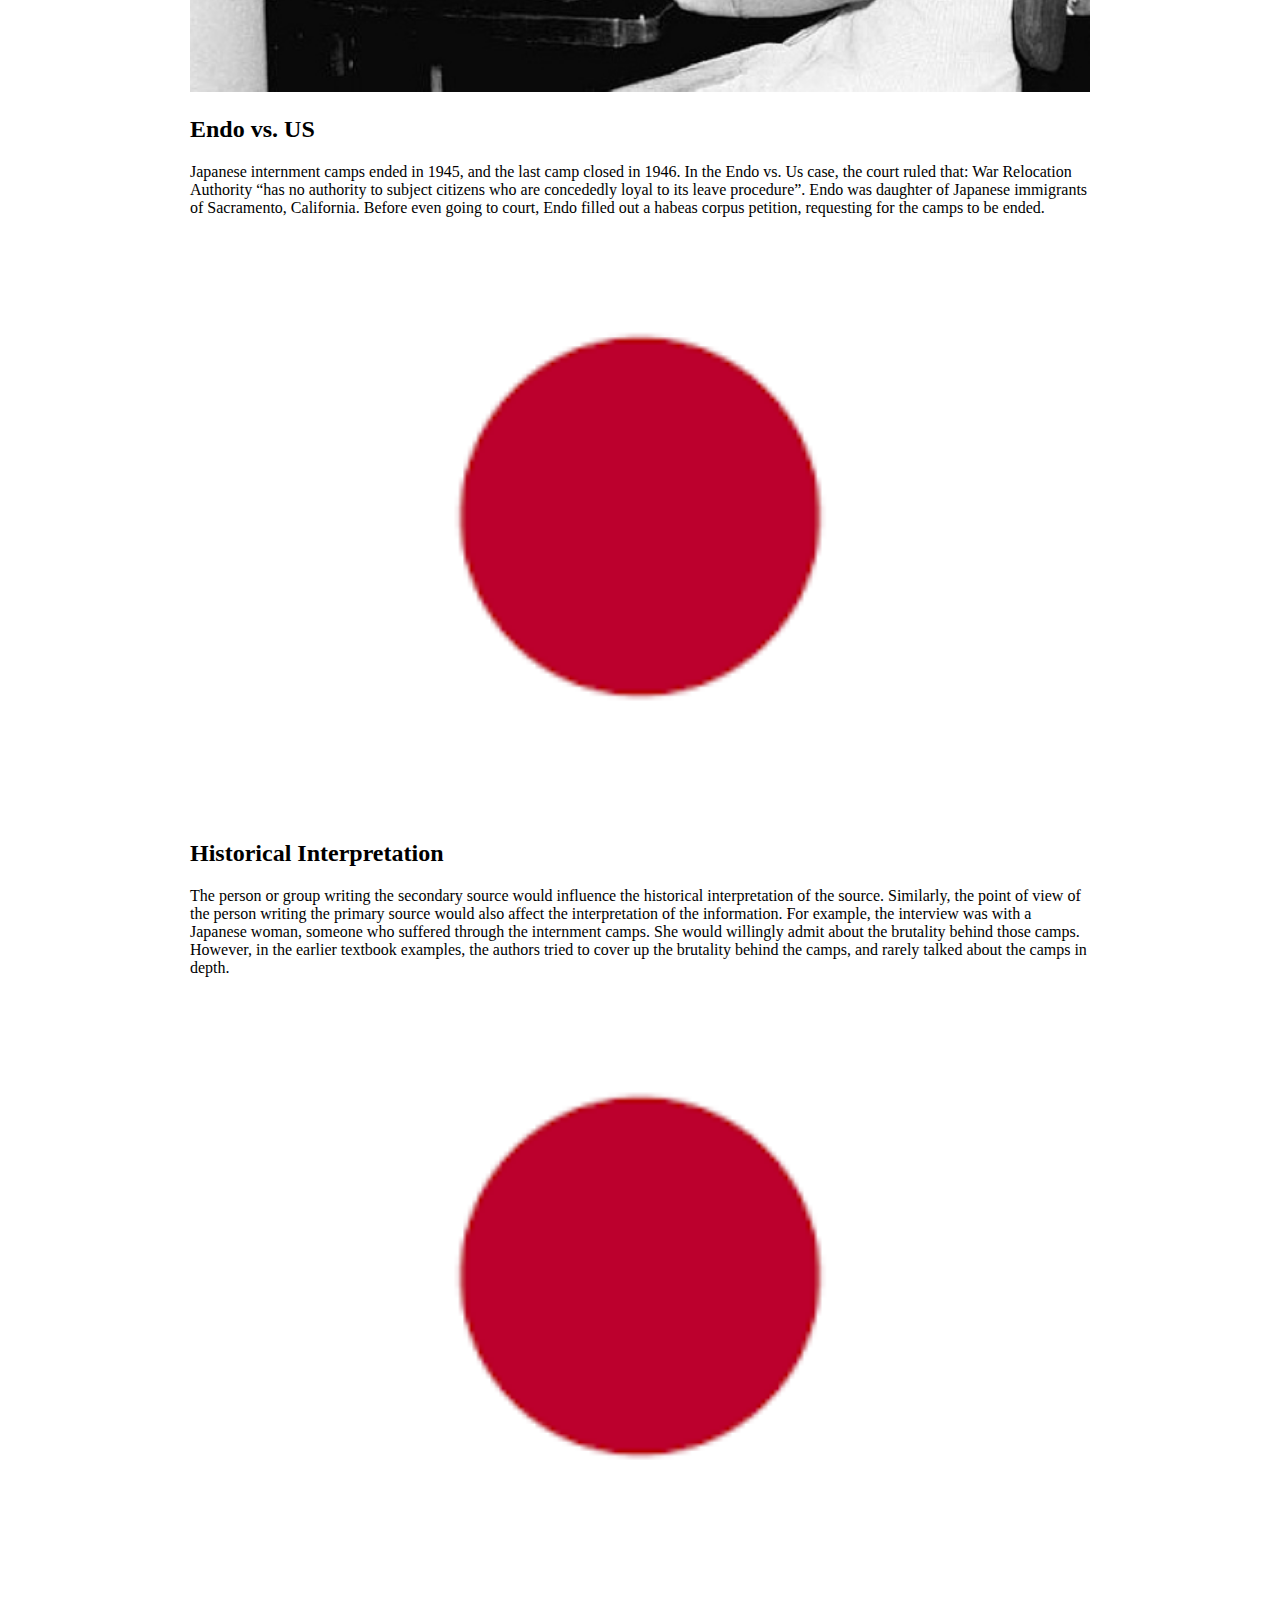
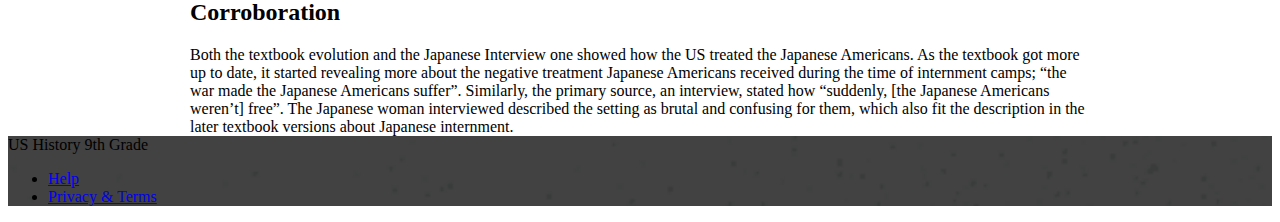
==== commit 4c04623c: "Update index.html" ====
--- a/index.html
+++ b/index.html
@@ -134,7 +134,7 @@
                         <h2 class="mdl-card__title-text">Historical Interpretation</h2>
                     </div>
                     <div class="mdl-card__supporting-text">
-                        @Ivy Finish ASAP
+                        The person or group writing the secondary source would influence the historical interpretation of the source. Similarly, the point of view of the person writing the primary source would also affect the interpretation of the information. For example, the interview was with a Japanese woman, someone who suffered through the internment camps. She would willingly admit about the brutality behind those camps. However, in the earlier textbook examples, the authors tried to cover up the brutality behind the camps, and rarely talked about the camps in depth.
                     </div>
                 </div>
                 <div class="mdl-cell mdl-card mdl-shadow--4dp portfolio-card">
@@ -145,7 +145,7 @@
                         <h2 class="mdl-card__title-text">Corroboration</h2>
                     </div>
                     <div class="mdl-card__supporting-text">
-                        @Ivy Finish ASAP
+                       Both the textbook evolution and the Japanese Interview one showed how the US treated the Japanese Americans. As the textbook got more up to date, it started revealing more about the negative treatment Japanese Americans received during the time of internment camps; “the war made the Japanese Americans suffer”. Similarly, the primary source, an interview, stated how “suddenly, [the Japanese Americans weren’t] free”. The Japanese woman interviewed described the setting as brutal and confusing for them, which also fit the description in the later textbook versions about Japanese internment.
                     </div>
                 </div>
 
